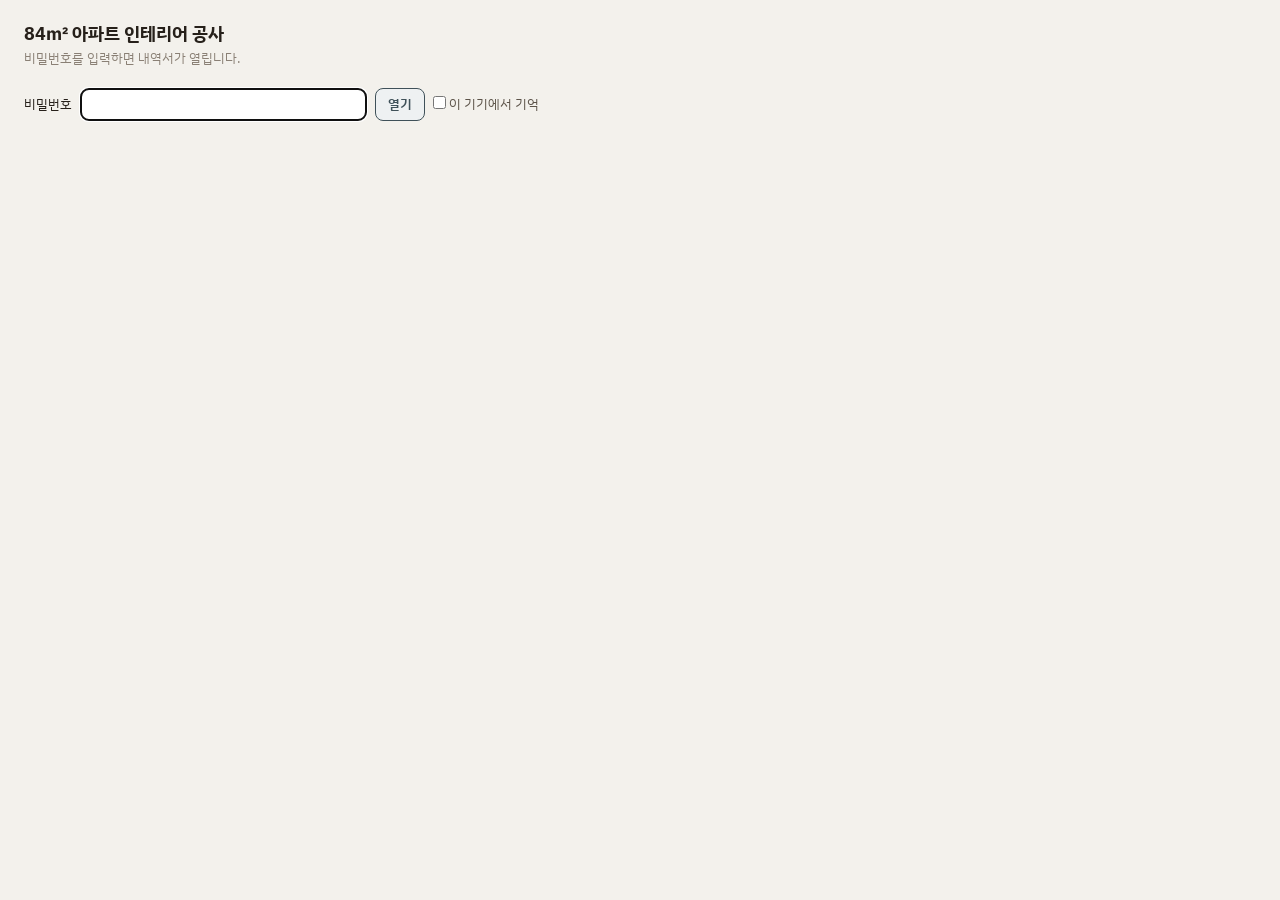
==== index.html @ 7da6a26b "84㎡ 아파트 인테리어 공사 내역서 (공개 사이트, 데이터 암호화) Done by: gemini-cli" ====
<!DOCTYPE html>
<html lang="ko">
<head>
  <meta charset="UTF-8" />
  <meta name="viewport" content="width=device-width, initial-scale=1.0, viewport-fit=cover" />
  <!-- 개인 기록용 페이지이므로 검색엔진 색인에서 제외한다 (robots.txt와 함께 적용) -->
  <meta name="robots" content="noindex, nofollow, noarchive" />
  <title>84㎡ 아파트 인테리어 공사 내역서</title>
  <link rel="preconnect" href="https://fonts.googleapis.com" />
  <link rel="preconnect" href="https://fonts.gstatic.com" crossorigin />
  <link rel="stylesheet" href="https://fonts.googleapis.com/css2?family=IBM+Plex+Sans+KR:wght@400;500;600;700&display=swap" />
  <link rel="stylesheet" href="./styles.css" />
</head>
<body>
  <div class="page">
    <!-- 1. 요약: 금액은 비워 두고 app.js가 견적 JSON에서 채운다 -->
    <header class="head">
      <h1>84㎡ 아파트 인테리어 공사</h1>
      <p id="headMeta">내역서를 불러오는 중…</p>
    </header>

    <!-- 공개 배포본은 데이터가 암호화되어 있어 비밀번호를 넣어야 열린다. 로컬 작업본에서는 보이지 않는다 -->
    <form class="unlock" id="unlockForm" autocomplete="off">
      <label for="unlockPassword">비밀번호</label>
      <input type="password" id="unlockPassword" autocomplete="current-password" required />
      <button type="submit" class="btn">열기</button>
      <label class="remember"><input type="checkbox" id="unlockRemember" /> 이 기기에서 기억</label>
      <p class="unlock-error" id="unlockError" role="alert"></p>
    </form>

    <section class="summary" id="summary" aria-label="공사 금액 요약" aria-busy="true">
      <div class="card">
        <div class="card-label">확정 금액 (부가세 포함)</div>
        <div class="big num" id="sumTotal">-</div>
        <div class="sub num" id="sumSupply"></div>
        <div class="sub">11/5 최종 추가·정정 견적 기준</div>
      </div>
      <div class="card">
        <div class="card-label">최초 계약 대비</div>
        <div class="delta num" id="sumDelta">-</div>
        <div class="sub num" id="sumDeltaSub"></div>
      </div>
      <div class="card">
        <div class="card-label">견적 변경 이력</div>
        <ul class="hist num" id="sumHistory"></ul>
      </div>
    </section>

    <nav class="tabs" role="tablist" aria-label="보기 전환">
      <button type="button" role="tab" id="tab-items" aria-controls="panel-items" data-tab="items">내역<span class="count" id="cntItems"></span></button>
      <button type="button" role="tab" id="tab-changes" aria-controls="panel-changes" data-tab="changes">변경<span class="count" id="cntChanges"></span></button>
      <button type="button" role="tab" id="tab-schedule" aria-controls="panel-schedule" data-tab="schedule">일정<span class="count long" id="cntSchedule"></span></button>
      <button type="button" role="tab" id="tab-specs" aria-controls="panel-specs" data-tab="specs">자재<span class="count long" id="cntSpecs"></span></button>
    </nav>

    <!-- 2. 내역: 도면 + 품목 -->
    <section class="panel" id="panel-items" role="tabpanel" aria-labelledby="tab-items" tabindex="0">
      <div class="explore">
        <aside class="plan" id="plan">
          <button type="button" class="plan-toggle" id="planToggle" aria-expanded="false">도면에서 구역 고르기 ▾</button>
          <div class="plan-body">
            <svg id="planSvg" viewBox="290 230 1080 1180" preserveAspectRatio="xMidYMid meet" role="img" aria-label="84제곱미터 세대 평면도. 구역을 누르면 그 공간의 품목만 보입니다">
              <image href="./floorplan_unit.png" x="0" y="0" width="2200" height="1634" preserveAspectRatio="none" />
              <g id="zones"></g>
              <g id="zoneLabels"></g>
            </svg>
            <p class="plan-hint" id="planHint">구역을 누르면 그 공간의 품목만 보입니다. 한 번 더 누르면 해제됩니다.</p>
          </div>
        </aside>
        <div class="explore-main">
          <div class="filters">
            <label class="search">
              <svg viewBox="0 0 20 20" width="16" height="16" aria-hidden="true"><circle cx="8.5" cy="8.5" r="6" fill="none" stroke="currentColor" stroke-width="2"/><path d="M13 13l5 5" stroke="currentColor" stroke-width="2" stroke-linecap="round"/></svg>
              <span class="sr-only">품목 검색</span>
              <input id="searchInput" type="search" autocomplete="off" placeholder="품목·자재·구역 검색 (예: 칸스톤, 샷시, 화장실)" />
            </label>
            <div class="chips" id="tradeChips" role="group" aria-label="공종 선택"></div>
          </div>
          <div class="result-meta"><span id="resultCount"></span><span class="num" id="resultSum"></span></div>
          <div id="itemList"></div>
        </div>
      </div>
    </section>

    <!-- 3. 변경: 협의 경과 · 변경 요약 · 상판 비교 · 변경 품목 · 원가계산서 -->
    <section class="panel" id="panel-changes" role="tabpanel" aria-labelledby="tab-changes" tabindex="0">
      <div id="localBox"></div>
      <h2 class="section-title">협의 경과</h2>
      <div class="timeline" id="timeline"></div>
      <h2 class="section-title">무엇이 바뀌었나 <small>최초 계약 대비 직접공사비</small></h2>
      <div class="highlights" id="highlights"></div>
      <h2 class="section-title">주방 상판 비교 <small>11/3 추가·정정 견적서의 두 안</small></h2>
      <div class="table-wrap"><table class="compare" id="countertopCompare"></table></div>
      <details class="fold" id="costStatement">
        <summary><b>원가계산서</b><small>직접공사비에서 공급가액까지 산출 근거</small></summary>
        <div class="table-wrap"><table class="compare" id="costTable"></table></div>
      </details>
      <h2 class="section-title">변경된 품목 <small id="changedCount"></small></h2>
      <div id="changedList"></div>
    </section>

    <!-- 4. 일정 -->
    <section class="panel" id="panel-schedule" role="tabpanel" aria-labelledby="tab-schedule" tabindex="0">
      <p class="panel-lead" id="scheduleLead"></p>
      <p class="sched-today" id="scheduleToday"></p>
      <div class="gantt" id="gantt"></div>
    </section>

    <!-- 5. 자재 -->
    <section class="panel" id="panel-specs" role="tabpanel" aria-labelledby="tab-specs" tabindex="0">
      <div id="applianceBox"></div>
      <h2 class="section-title">마감재 스펙</h2>
      <div class="specs" id="specs"></div>
      <h2 class="section-title">3D 시안</h2>
      <div class="gallery" id="gallery"></div>
    </section>

    <footer class="foot">
      직접공사비에 산재보험료(노무비의 4.34%), 기타경비(5%), 일반관리비(6%), 기업이윤(10%)과 단수조정을 더해 공급가액을 산출합니다.
    </footer>
  </div>

  <dialog id="imageDialog" class="image-dialog" aria-labelledby="imageDialogTitle">
    <form method="dialog"><button class="dialog-close" aria-label="닫기">닫기</button></form>
    <img id="imageDialogImg" src="" alt="" />
    <p id="imageDialogTitle"></p>
  </dialog>

  <script src="./app.js"></script>
</body>
</html>
---- styles.css ----
/* ==========================================================================
   팔레트는 이 집에 실제로 들어가는 마감재에서 뽑았다.
   포세린 66125(배경) · 예림 딥오크(글자) · 무광니켈(강조).
   증액·추가는 따뜻한 오크, 감액·취소는 차가운 세이지로 읽히게 해서
   빨강·초록 대시보드 느낌을 걷어낸다.
   ========================================================================== */
:root {
  --bg: #f3f1ec;
  --surface: #fff;
  --subtle: #f8f6f2;
  --line: #e4dfd5;
  --line-strong: #cfc7b8;
  --text: #26201a;
  --text-2: #5c5349;
  --text-3: #8a8075;
  --nickel: #3f5159;
  --nickel-bg: #eef1f2;
  --oak: #8a5a33;
  --oak-bg: #f6f0e9;
  --sage: #5b7260;
  --sage-bg: #eef2ee;
  --brass: #9a7435;
  --brass-bg: #f8f3e8;
  --radius: 10px;
  --gap: 16px;
  --font: "IBM Plex Sans KR", -apple-system, BlinkMacSystemFont, "Apple SD Gothic Neo", "Malgun Gothic", sans-serif;
}

* { box-sizing: border-box; margin: 0; padding: 0; }
html { -webkit-text-size-adjust: 100%; }
body { font: 14px/1.5 var(--font); background: var(--bg); color: var(--text); -webkit-font-smoothing: antialiased; }
button { font: inherit; color: inherit; background: none; border: 0; cursor: pointer; }
.num { font-variant-numeric: tabular-nums; letter-spacing: -0.01em; }
.sr-only { position: absolute; width: 1px; height: 1px; overflow: hidden; clip: rect(0 0 0 0); white-space: nowrap; }
small { font-size: 12px; font-weight: 400; color: var(--text-3); }

/* 노치·홈 표시줄이 있는 기기에서 가장자리가 가려지지 않게 */
.page {
  max-width: 1280px; margin: 0 auto;
  padding-left: env(safe-area-inset-left); padding-right: env(safe-area-inset-right); padding-bottom: env(safe-area-inset-bottom);
}

/* ===== 요약 ===== */
.head { padding: 20px 24px 8px; }
.head h1 { font-size: 18px; font-weight: 700; }
.head p { font-size: 12.5px; color: var(--text-3); margin-top: 2px; }

.summary { display: grid; grid-template-columns: 1.3fr 1.2fr 1fr; gap: var(--gap); padding: 12px 24px 20px; }
.card { background: var(--surface); border: 1px solid var(--line); border-radius: var(--radius); padding: 16px 18px; min-width: 0; }
.card-label { font-size: 12px; color: var(--text-3); font-weight: 500; }
.big { font-size: 30px; font-weight: 700; letter-spacing: -0.02em; margin-top: 2px; }
.sub { font-size: 12.5px; color: var(--text-2); margin-top: 4px; }
.delta { font-size: 24px; font-weight: 700; margin-top: 2px; }
.up { color: var(--oak); }
.down { color: var(--sage); }



/* ===== 탭 (스크롤해도 위에 고정) ===== */
.tabs {
  position: sticky; top: var(--am-host-pad, 0px); z-index: 5;
  display: flex; gap: 4px; padding: 0 24px; background: var(--bg); border-bottom: 1px solid var(--line);
}
.tabs button { white-space: nowrap; padding: 12px 14px 10px; font-weight: 600; color: var(--text-3); border-bottom: 2px solid transparent; }
.tabs button[aria-selected="true"] { color: var(--text); border-color: var(--text); }
.tabs .count { font-size: 11.5px; font-weight: 500; color: var(--text-3); margin-left: 4px; }
.panel { display: none; padding: 20px 24px 40px; }
.panel.active { display: block; }
.panel-lead { font-size: 13px; color: var(--text-2); margin-bottom: 12px; }

/* ===== 내역: 도면 + 목록 ===== */
.explore { display: grid; grid-template-columns: 420px 1fr; gap: 20px; align-items: start; }
.explore > * { min-width: 0; } /* 가로 스크롤 칩이 그리드 폭을 밀어내지 않게 */
.plan { position: sticky; top: calc(var(--am-host-pad, 0px) + 60px); }
.plan svg { width: 100%; display: block; background: #fff; border-radius: var(--radius); border: 1px solid var(--line); }
.zone { fill-opacity: .14; stroke-width: 4; stroke-opacity: .5; cursor: pointer; transition: fill-opacity .15s; }
.zone:hover { fill-opacity: .26; }
.zone.active { fill-opacity: .38; stroke-width: 7; stroke-opacity: 1; }
.zone-label { font: 700 30px var(--font); fill: var(--text); text-anchor: middle; pointer-events: none; paint-order: stroke; stroke: #fff; stroke-width: 8px; }
.plan-hint { font-size: 12px; color: var(--text-3); margin-top: 8px; }
.plan-toggle { display: none; }

.filters { display: flex; flex-direction: column; gap: 10px; margin-bottom: 14px; }
.search { display: flex; align-items: center; gap: 8px; background: var(--surface); border: 1px solid var(--line); border-radius: 999px; padding: 8px 14px; color: var(--text-3); }
.search input { flex: 1; min-width: 0; border: 0; outline: 0; font: inherit; color: var(--text); background: none; }
.chips { display: flex; gap: 6px; overflow-x: auto; scrollbar-width: none; padding-bottom: 2px; }
.chips::-webkit-scrollbar { display: none; }
.chip { flex: none; border: 1px solid var(--line); border-radius: 999px; padding: 4px 12px; font-size: 12.5px; background: var(--surface); white-space: nowrap; }
.chip[aria-pressed="true"] { background: var(--text); color: #fff; border-color: var(--text); }
.chip.room { background: var(--nickel-bg); border-color: var(--nickel); color: var(--nickel); font-weight: 600; }
.result-meta { font-size: 12.5px; color: var(--text-2); display: flex; justify-content: space-between; gap: 12px; margin-bottom: 8px; }
.empty { background: var(--surface); border: 1px solid var(--line); border-radius: var(--radius); padding: 24px; text-align: center; color: var(--text-2); }

.trade { background: var(--surface); border: 1px solid var(--line); border-radius: var(--radius); margin-bottom: 12px; overflow: hidden; }
.trade-head { display: flex; justify-content: space-between; align-items: baseline; gap: 12px; padding: 12px 16px; border-bottom: 1px solid var(--line); background: var(--subtle); }
.trade-head b { font-size: 14px; }
.trade-head span { font-size: 12px; color: var(--text-3); margin-left: 6px; }
.row { display: block; width: 100%; text-align: left; padding: 10px 16px; border-bottom: 1px solid var(--line); }
.row:last-child { border-bottom: 0; }
.row.flash { animation: flash 2.4s ease-out; }
@keyframes flash { from { background: var(--brass-bg); } to { background: transparent; } }
.row-1 { display: flex; justify-content: space-between; gap: 12px; }
.row-1 .t { font-weight: 600; }
.row-1 .a { font-weight: 600; white-space: nowrap; }
.row-2 { display: flex; flex-wrap: wrap; gap: 4px 8px; font-size: 12px; color: var(--text-3); margin-top: 2px; }
.badge { font-size: 11px; font-weight: 600; border-radius: 4px; padding: 0 6px; }
.b-add { background: var(--oak-bg); color: var(--oak); }
.b-mod { background: var(--brass-bg); color: var(--brass); }
.b-cut { background: var(--sage-bg); color: var(--sage); }
.was { text-decoration: line-through; color: var(--text-3); font-weight: 400; font-size: 12px; margin-right: 6px; }
.detail { display: none; margin-top: 8px; padding: 10px 12px; background: var(--subtle); border-radius: 8px; font-size: 12.5px; color: var(--text-2); }
.row[aria-expanded="true"] .detail { display: grid; grid-template-columns: repeat(4, auto) 1fr; gap: 4px 18px; }
.detail .note { grid-column: 1 / -1; }

/* 접히는 상자 (세대 공통 공정, 원가계산서) */
.fold { margin: 20px 0; border: 1px dashed var(--line-strong); border-radius: var(--radius); padding: 0 12px; background: var(--subtle); }
.fold summary { cursor: pointer; padding: 12px 4px; display: grid; grid-template-columns: 1fr auto; gap: 2px 12px; list-style: none; }
.fold summary::-webkit-details-marker { display: none; }
.fold summary b::before { content: '▸ '; color: var(--text-3); }
.fold[open] summary b::before { content: '▾ '; }
.fold summary small { grid-column: 1 / -1; }
.fold[open] { padding-bottom: 12px; }

/* ===== 변경 ===== */
.section-title { font-size: 15px; font-weight: 700; margin: 4px 0 10px; }
.section-title small { margin-left: 6px; }
.timeline { display: grid; grid-template-columns: repeat(5, 1fr); gap: 10px; margin-bottom: 24px; }
.step { background: var(--surface); border: 1px solid var(--line); border-radius: var(--radius); padding: 12px 14px; }
.step.final { border-color: var(--nickel); box-shadow: inset 0 0 0 1px var(--nickel); }
.step .d { font-size: 11.5px; color: var(--text-3); }
.step .n { font-weight: 600; margin-top: 2px; }
.step .m { font-size: 17px; font-weight: 700; margin-top: 4px; }
.step .s { font-size: 12px; color: var(--text-2); margin-top: 2px; }
.highlights { display: grid; grid-template-columns: repeat(2, 1fr); gap: 10px; margin-bottom: 24px; }
.hl { background: var(--surface); border: 1px solid var(--line); border-radius: var(--radius); padding: 14px 16px; }
.hl .v { font-size: 18px; font-weight: 700; margin: 2px 0 4px; }
.hl p { font-size: 12.5px; color: var(--text-2); }
.table-wrap { overflow-x: auto; margin-bottom: 24px; }
.fold .table-wrap { margin-bottom: 0; }
.compare { width: 100%; border-collapse: collapse; background: var(--surface); border: 1px solid var(--line); font-size: 13px; }
.compare th, .compare td { padding: 9px 14px; border-bottom: 1px solid var(--line); text-align: right; white-space: nowrap; }
.compare th:first-child, .compare td:first-child { text-align: left; white-space: normal; }
.compare thead th { background: var(--subtle); font-size: 12px; color: var(--text-2); }
.compare tr.total td { font-weight: 700; }
.compare td.note { text-align: left; white-space: normal; color: var(--text-2); font-size: 12.5px; }

.jump { font-size: 12px; border: 1px solid var(--line); border-radius: 999px; padding: 2px 10px; margin: 6px 6px 0 0; background: var(--subtle); }
/* 잠금 화면: 비밀번호를 풀기 전에는 금액·내역이 들어갈 자리를 모두 숨긴다 */
.unlock { display: none; flex-wrap: wrap; align-items: center; gap: 8px; padding: 12px 24px 24px; font-size: 13px; }
.unlock input[type="password"] { border: 1px solid var(--line); border-radius: 8px; padding: 6px 10px; font: inherit; min-width: 200px; background: var(--surface); }
.unlock .remember { color: var(--text-2); }
.unlock-error { flex-basis: 100%; color: var(--oak); min-height: 1em; }
.locked .unlock { display: flex; }
.locked .summary, .locked .tabs, .locked .panel, .locked .panel.active, .locked .foot { display: none; }
.btn { border: 1px solid var(--nickel); color: var(--nickel); background: var(--nickel-bg); border-radius: 8px; padding: 6px 12px; font-weight: 600; }

/* ===== 일정 ===== */
.gantt { background: var(--surface); border: 1px solid var(--line); border-radius: var(--radius); }
.g-row { display: grid; grid-template-columns: 190px 1fr; gap: 14px; padding: 12px 16px; border-bottom: 1px solid var(--line); align-items: center; }
.g-row:last-child { border-bottom: 0; }
.g-name { font-weight: 600; font-size: 13px; text-align: left; }
.g-date { font-size: 12px; color: var(--text-3); }
.g-track { position: relative; height: 10px; background: var(--subtle); border-radius: 999px; }
.g-bar { position: absolute; top: 0; bottom: 0; background: var(--nickel); border-radius: 999px; }
.g-work { font-size: 12px; color: var(--text-2); margin-top: 6px; }
/* 오늘 기준: 끝난 공정은 흐리게, 진행 중 공정은 표시, 막대 위에 오늘 세로선 */
.g-row.done { opacity: 0.55; }
.g-now { display: inline-block; margin-left: 6px; font-size: 11px; font-weight: 600; color: var(--oak); }
.g-today { position: absolute; top: -4px; bottom: -4px; width: 2px; background: var(--oak); }
.sched-today { font-size: 13px; font-weight: 600; margin: 0 0 10px; }
.hist { list-style: none; margin-top: 6px; font-size: 13px; color: var(--text-2); }
.hist li { padding: 2px 0; }
.hist li.now { font-weight: 700; color: var(--text); }

/* ===== 자재 ===== */
.specs { display: grid; grid-template-columns: repeat(auto-fill, minmax(300px, 1fr)); gap: 12px; margin-bottom: 24px; }
.spec { background: var(--surface); border: 1px solid var(--line); border-radius: var(--radius); padding: 14px 16px; }
.spec h3 { font-size: 13.5px; margin-bottom: 8px; }
.spec li { list-style: none; font-size: 12.5px; padding: 6px 0; border-top: 1px solid var(--line); }
.spec li b { display: block; font-weight: 600; }
.spec li span { color: var(--text-2); }
.spec li small { display: block; margin-top: 2px; font-size: 11.5px; }
.gallery { display: grid; grid-template-columns: repeat(auto-fill, minmax(220px, 1fr)); gap: 10px; }
.gallery button { background: var(--surface); border: 1px solid var(--line); border-radius: var(--radius); overflow: hidden; text-align: left; }
.gallery img { width: 100%; aspect-ratio: 4 / 3; object-fit: cover; display: block; }
.gallery span { display: block; font-size: 12px; padding: 8px 10px; color: var(--text-2); }
.image-dialog { margin: auto; max-width: min(1100px, 94vw); border: 0; border-radius: var(--radius); padding: 12px; background: var(--surface); }
.image-dialog::backdrop { background: rgba(20, 16, 12, .7); }
.image-dialog img { display: block; max-width: 100%; max-height: 78vh; margin: 0 auto; }
.image-dialog p { font-size: 13px; color: var(--text-2); margin-top: 8px; }
.dialog-close { float: right; font-size: 12.5px; border: 1px solid var(--line); border-radius: 8px; padding: 4px 10px; margin-bottom: 8px; }

.foot { padding: 0 24px 32px; font-size: 12px; color: var(--text-3); }

/* ===== 화면 폭별 ===== */
/* 태블릿 세로(761~1024px): 도면 폭을 줄여 목록 공간을 남긴다 */
@media (max-width: 1024px) {
  .explore { grid-template-columns: 300px 1fr; }
  .summary { grid-template-columns: 1fr 1fr; }
  .summary .card:first-child { grid-column: 1 / -1; }
}

/* 휴대폰(760px 이하): 카드 세로 배치, 도면은 버튼으로 접는다 */
@media (max-width: 760px) {
  .summary, .explore, .timeline, .highlights { grid-template-columns: 1fr; }
  .summary { gap: 8px; padding: 4px 14px 12px; }
  .head { padding: 14px 14px 6px; }
  .panel { padding: 16px 14px 32px; }
  .foot { padding: 0 14px 24px; }
  .card { padding: 12px 14px; }
  .big { font-size: clamp(22px, 7vw, 28px); }
  .delta { font-size: 18px; display: inline; margin-right: 6px; }
  .delta + .sub { display: inline; }
  .plan { position: static; }
  .plan-toggle { display: block; width: 100%; text-align: left; padding: 10px 14px; background: var(--surface); border: 1px solid var(--line); border-radius: var(--radius); font-weight: 600; margin-bottom: 10px; }
  .plan-body { display: none; }
  .plan.open .plan-body { display: block; }
  .tabs { padding: 0 8px; overflow-x: auto; }
  .tabs .count.long { display: none; } /* 탭 이름이 두 줄로 꺾이지 않게 건수만 남긴다 */
  .row[aria-expanded="true"] .detail { grid-template-columns: 1fr 1fr; }
  .g-row { grid-template-columns: 1fr; gap: 6px; }
}

/* 아주 좁은 기기(갤럭시 폴드 접힘 280px, 소형 안드로이드 320~360px) */
@media (max-width: 360px) {
  .row-1 { flex-direction: column; gap: 0; }
  .row-1 .a { align-self: flex-end; }
  .tabs button { padding: 12px 10px 10px; }
  .tabs .count { display: none; }
}
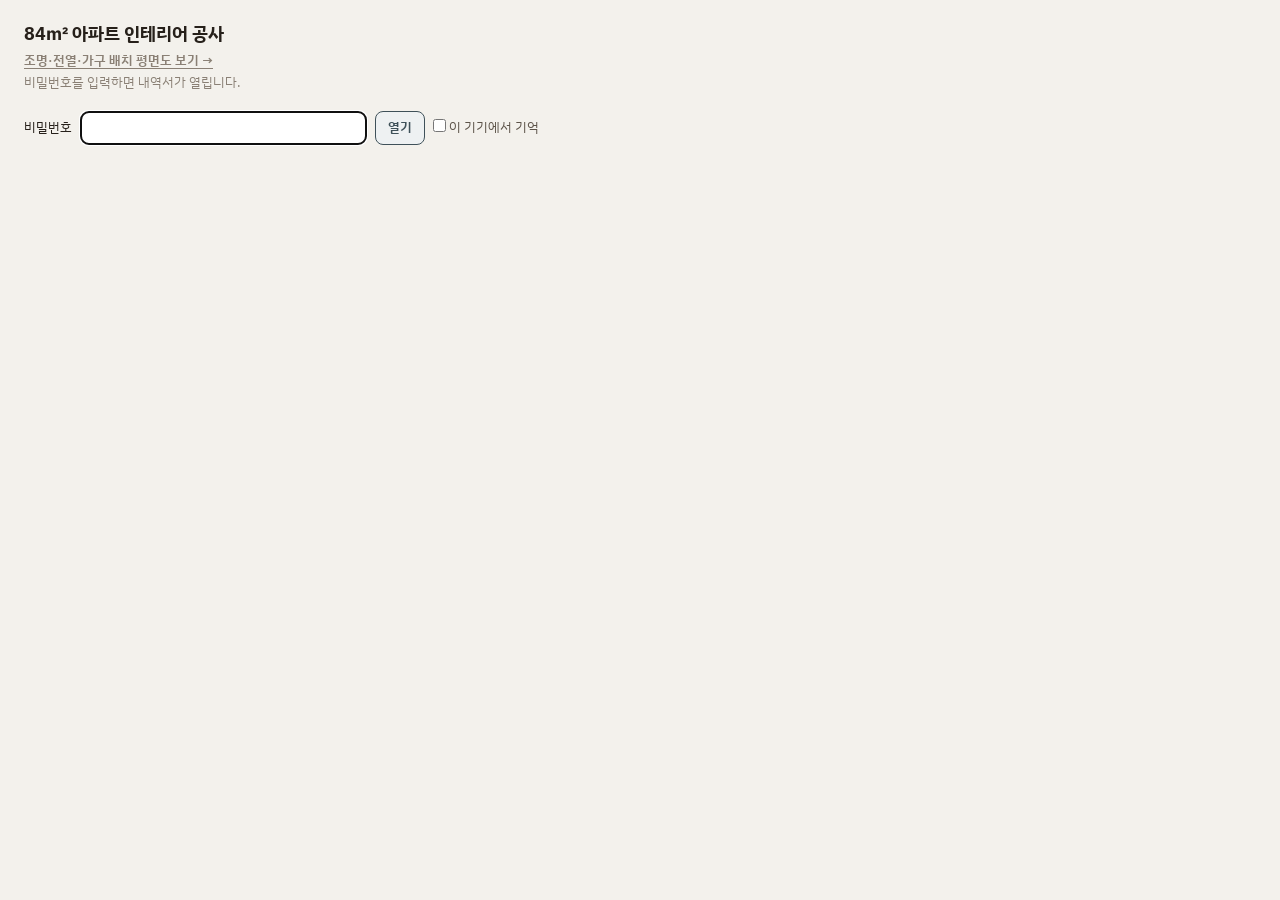
==== commit c07d1761: "Add lighting/electrical/furniture floor plan page (plan.html) and header links Public floor plan wit" ====
--- a/index.html
+++ b/index.html
@@ -16,6 +16,7 @@
     <!-- 1. 요약: 금액은 비워 두고 app.js가 견적 JSON에서 채운다 -->
     <header class="head">
       <h1>84㎡ 아파트 인테리어 공사</h1>
+      <p class="head-link"><a href="./plan.html">조명·전열·가구 배치 평면도 보기 →</a></p>
       <p id="headMeta">내역서를 불러오는 중…</p>
     </header>
 
--- a/styles.css
+++ b/styles.css
@@ -44,6 +44,8 @@
 .head { padding: 20px 24px 8px; }
 .head h1 { font-size: 18px; font-weight: 700; }
 .head p { font-size: 12.5px; color: var(--text-3); margin-top: 2px; }
+.head p.head-link { font-size: 13px; margin-top: 4px; }
+.head p.head-link a { color: inherit; font-weight: 600; text-decoration: underline; text-underline-offset: 3px; }
 
 .summary { display: grid; grid-template-columns: 1.3fr 1.2fr 1fr; gap: var(--gap); padding: 12px 24px 20px; }
 .card { background: var(--surface); border: 1px solid var(--line); border-radius: var(--radius); padding: 16px 18px; min-width: 0; }
@@ -135,6 +137,9 @@
 .hl { background: var(--surface); border: 1px solid var(--line); border-radius: var(--radius); padding: 14px 16px; }
 .hl .v { font-size: 18px; font-weight: 700; margin: 2px 0 4px; }
 .hl p { font-size: 12.5px; color: var(--text-2); }
+[data-mode="work"] .summary .delta { font-size: 19px; display: block; margin-top: 4px; }
+[data-mode="work"] .summary .sub { display: block; }
+[data-mode="work"] .hl .card-label { font-size: 13.5px; font-weight: 700; color: var(--text); margin-bottom: 6px; }
 .table-wrap { overflow-x: auto; margin-bottom: 24px; }
 .fold .table-wrap { margin-bottom: 0; }
 .compare { width: 100%; border-collapse: collapse; background: var(--surface); border: 1px solid var(--line); font-size: 13px; }
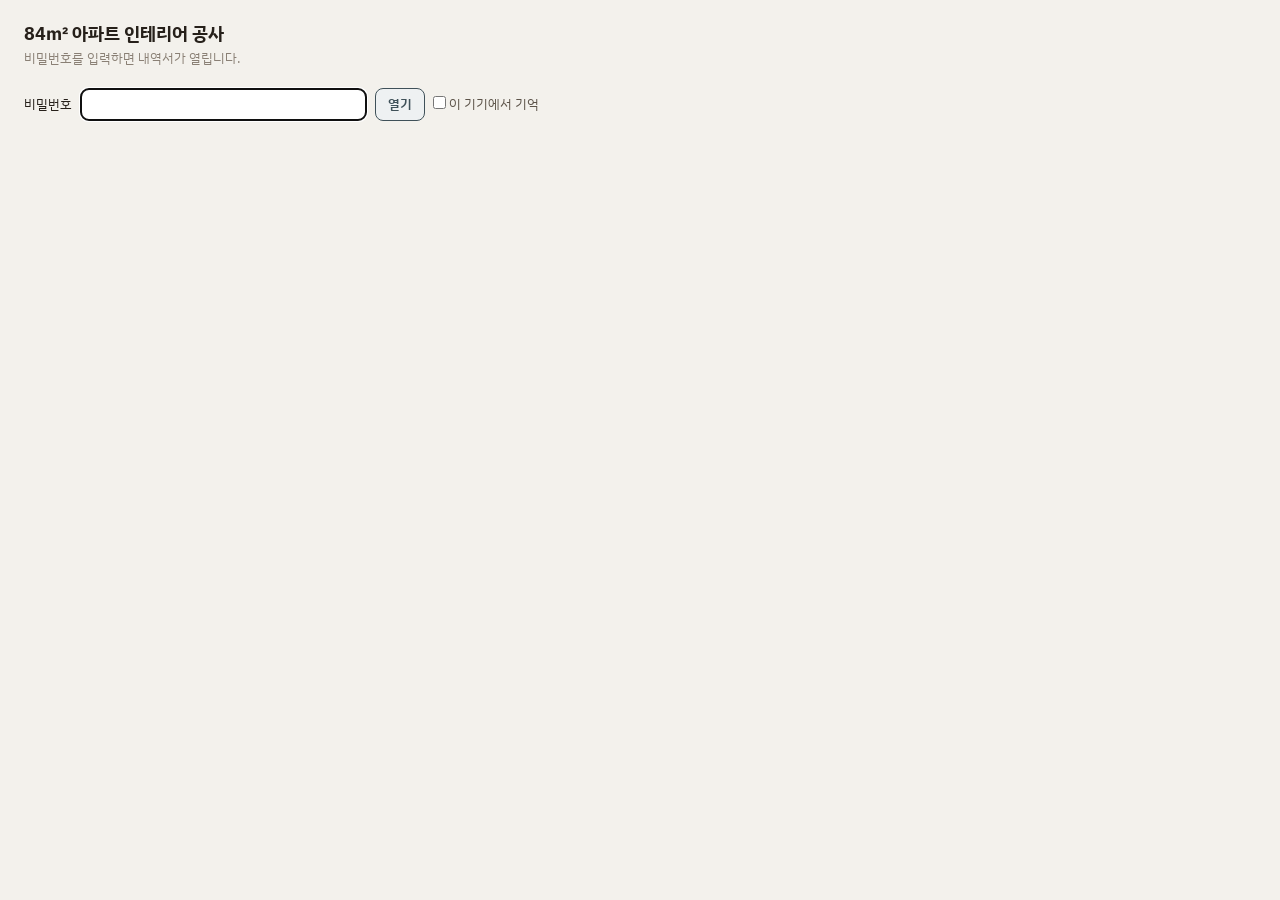
==== commit 11933b6a: "Move floor plan entry into the tab bar; back link returns to originating page TEST=npm test on dev (" ====
--- a/index.html
+++ b/index.html
@@ -16,7 +16,6 @@
     <!-- 1. 요약: 금액은 비워 두고 app.js가 견적 JSON에서 채운다 -->
     <header class="head">
       <h1>84㎡ 아파트 인테리어 공사</h1>
-      <p class="head-link"><a href="./plan.html">조명·전열·가구 배치 평면도 보기 →</a></p>
       <p id="headMeta">내역서를 불러오는 중…</p>
     </header>
 
@@ -52,6 +51,7 @@
       <button type="button" role="tab" id="tab-changes" aria-controls="panel-changes" data-tab="changes">변경<span class="count" id="cntChanges"></span></button>
       <button type="button" role="tab" id="tab-schedule" aria-controls="panel-schedule" data-tab="schedule">일정<span class="count long" id="cntSchedule"></span></button>
       <button type="button" role="tab" id="tab-specs" aria-controls="panel-specs" data-tab="specs">자재<span class="count long" id="cntSpecs"></span></button>
+      <a class="tab-link" href="./plan.html?from=index" title="조명·전열·가구 배치 평면도 (새 화면)">평면도<span aria-hidden="true"> ↗</span></a>
     </nav>
 
     <!-- 2. 내역: 도면 + 품목 -->
--- a/styles.css
+++ b/styles.css
@@ -44,8 +44,6 @@
 .head { padding: 20px 24px 8px; }
 .head h1 { font-size: 18px; font-weight: 700; }
 .head p { font-size: 12.5px; color: var(--text-3); margin-top: 2px; }
-.head p.head-link { font-size: 13px; margin-top: 4px; }
-.head p.head-link a { color: inherit; font-weight: 600; text-decoration: underline; text-underline-offset: 3px; }
 
 .summary { display: grid; grid-template-columns: 1.3fr 1.2fr 1fr; gap: var(--gap); padding: 12px 24px 20px; }
 .card { background: var(--surface); border: 1px solid var(--line); border-radius: var(--radius); padding: 16px 18px; min-width: 0; }
@@ -65,6 +63,9 @@
 }
 .tabs button { white-space: nowrap; padding: 12px 14px 10px; font-weight: 600; color: var(--text-3); border-bottom: 2px solid transparent; }
 .tabs button[aria-selected="true"] { color: var(--text); border-color: var(--text); }
+/* 평면도: 탭과 같은 줄에 두되 다른 화면으로 이동하는 링크 (↗) */
+.tabs .tab-link { white-space: nowrap; padding: 12px 14px 10px; font-weight: 600; color: var(--oak); border-bottom: 2px solid transparent; text-decoration: none; }
+.tabs .tab-link:hover, .tabs .tab-link:focus-visible { color: var(--text); border-color: var(--oak); }
 .tabs .count { font-size: 11.5px; font-weight: 500; color: var(--text-3); margin-left: 4px; }
 .panel { display: none; padding: 20px 24px 40px; }
 .panel.active { display: block; }
@@ -230,6 +231,6 @@
 @media (max-width: 360px) {
   .row-1 { flex-direction: column; gap: 0; }
   .row-1 .a { align-self: flex-end; }
-  .tabs button { padding: 12px 10px 10px; }
+  .tabs button, .tabs .tab-link { padding: 12px 10px 10px; }
   .tabs .count { display: none; }
 }
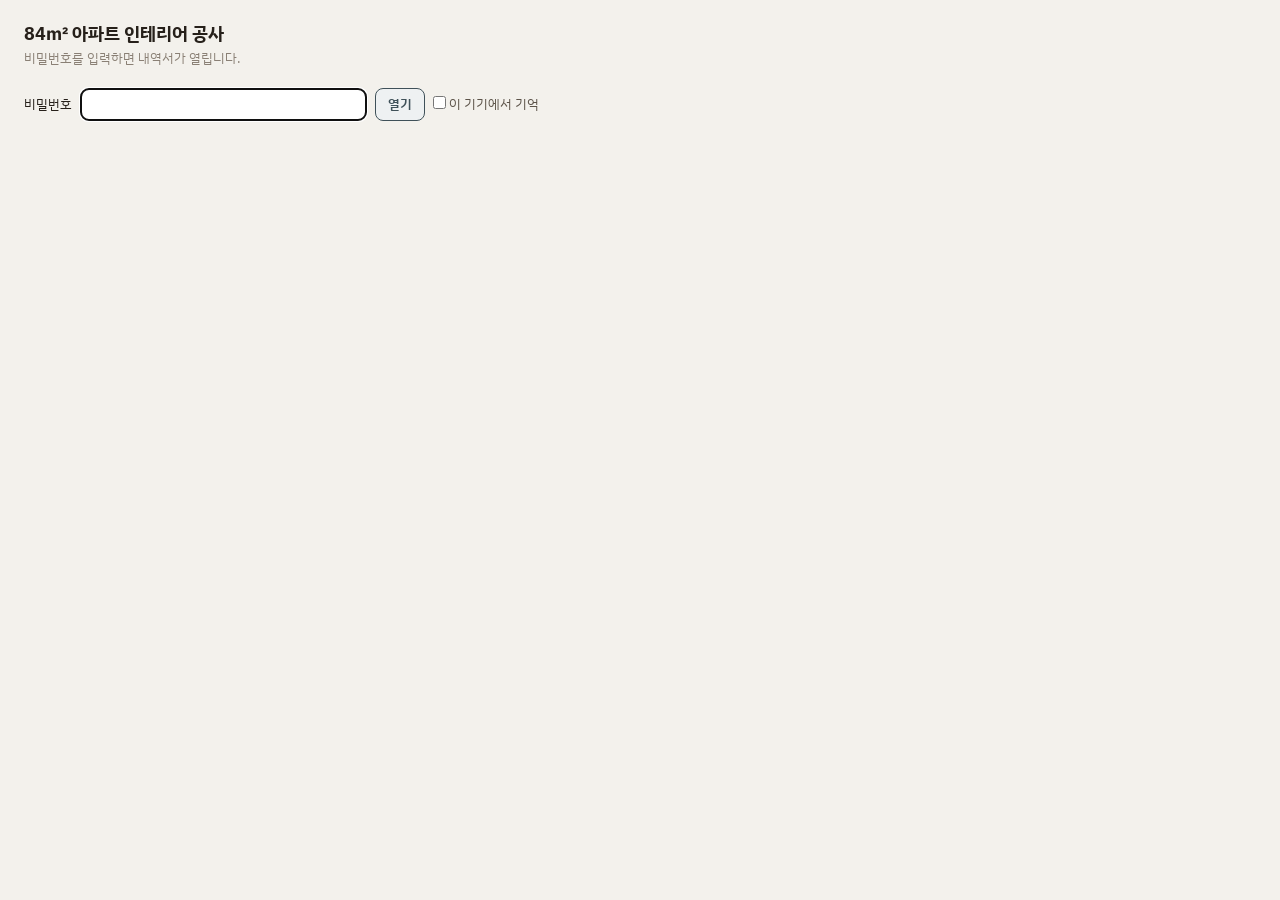
==== commit dcdd3ede: "Add 3D view to the floor plan with clear entry points TEST=npm test on dev (131/131); headless deskt" ====
--- a/index.html
+++ b/index.html
@@ -51,7 +51,7 @@
       <button type="button" role="tab" id="tab-changes" aria-controls="panel-changes" data-tab="changes">변경<span class="count" id="cntChanges"></span></button>
       <button type="button" role="tab" id="tab-schedule" aria-controls="panel-schedule" data-tab="schedule">일정<span class="count long" id="cntSchedule"></span></button>
       <button type="button" role="tab" id="tab-specs" aria-controls="panel-specs" data-tab="specs">자재<span class="count long" id="cntSpecs"></span></button>
-      <a class="tab-link" href="./plan.html?from=index" title="조명·전열·가구 배치 평면도 (새 화면)">평면도<span aria-hidden="true"> ↗</span></a>
+      <a class="tab-link" href="./plan.html?from=index" title="조명·전열·가구 배치 평면도와 3D 모형 (새 화면)">평면도·3D<span aria-hidden="true"> ↗</span></a>
     </nav>
 
     <!-- 2. 내역: 도면 + 품목 -->
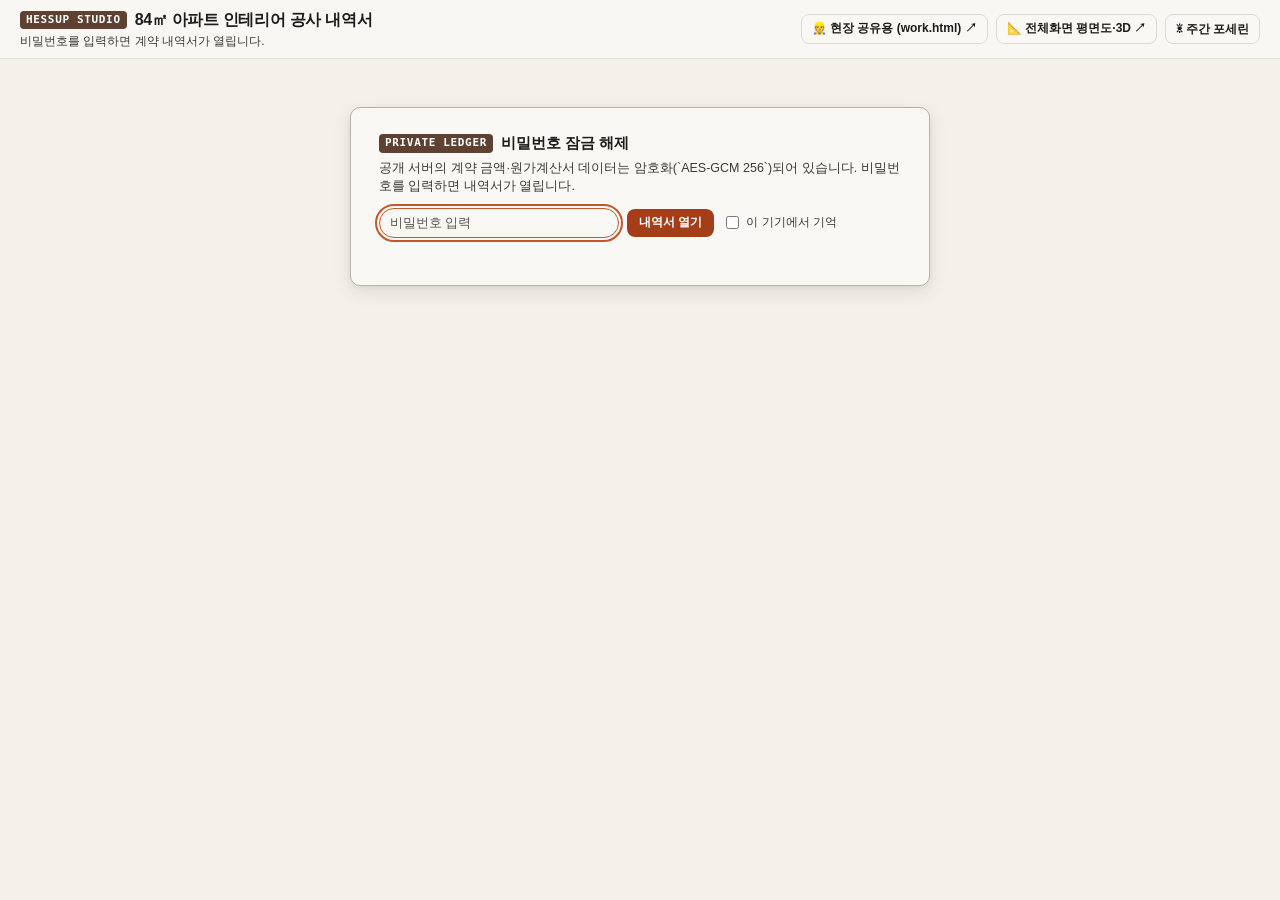
==== commit b982b248: "feat: deploy HESSUP STUDIO redesign (encrypted index.html, zero-price work.html, 11/17 5 shop drawin" ====
--- a/index.html
+++ b/index.html
@@ -1,132 +1,446 @@
-<!DOCTYPE html>
-<html lang="ko">
+<!doctype html>
+<html lang="ko" data-mode="owner" data-theme="light">
 <head>
-  <meta charset="UTF-8" />
-  <meta name="viewport" content="width=device-width, initial-scale=1.0, viewport-fit=cover" />
-  <!-- 개인 기록용 페이지이므로 검색엔진 색인에서 제외한다 (robots.txt와 함께 적용) -->
-  <meta name="robots" content="noindex, nofollow, noarchive" />
-  <title>84㎡ 아파트 인테리어 공사 내역서</title>
-  <link rel="preconnect" href="https://fonts.googleapis.com" />
-  <link rel="preconnect" href="https://fonts.gstatic.com" crossorigin />
-  <link rel="stylesheet" href="https://fonts.googleapis.com/css2?family=IBM+Plex+Sans+KR:wght@400;500;600;700&display=swap" />
-  <link rel="stylesheet" href="./styles.css" />
+  <meta charset="utf-8">
+  <meta name="viewport" content="width=device-width, initial-scale=1">
+  <meta name="robots" content="noindex, nofollow, noarchive">
+  <meta name="color-scheme" content="light dark">
+  <title>HESSUP STUDIO · 84㎡ 아틀리에 도면 · 공정 · 계약 원장</title>
+  <link rel="stylesheet" href="./css/tokens.css?v=8">
+  <link rel="stylesheet" href="./css/layout.css?v=8">
+  <link rel="stylesheet" href="./css/components.css?v=8">
 </head>
-<body>
-  <div class="page">
-    <!-- 1. 요약: 금액은 비워 두고 app.js가 견적 JSON에서 채운다 -->
-    <header class="head">
-      <h1>84㎡ 아파트 인테리어 공사</h1>
-      <p id="headMeta">내역서를 불러오는 중…</p>
-    </header>
-
-    <!-- 공개 배포본은 데이터가 암호화되어 있어 비밀번호를 넣어야 열린다. 로컬 작업본에서는 보이지 않는다 -->
-    <form class="unlock" id="unlockForm" autocomplete="off">
-      <label for="unlockPassword">비밀번호</label>
-      <input type="password" id="unlockPassword" autocomplete="current-password" required />
-      <button type="submit" class="btn">열기</button>
-      <label class="remember"><input type="checkbox" id="unlockRemember" /> 이 기기에서 기억</label>
-      <p class="unlock-error" id="unlockError" role="alert"></p>
-    </form>
-
-    <section class="summary" id="summary" aria-label="공사 금액 요약" aria-busy="true">
-      <div class="card">
-        <div class="card-label">확정 금액 (부가세 포함)</div>
-        <div class="big num" id="sumTotal">-</div>
-        <div class="sub num" id="sumSupply"></div>
-        <div class="sub">11/5 최종 추가·정정 견적 기준</div>
-      </div>
-      <div class="card">
-        <div class="card-label">최초 계약 대비</div>
-        <div class="delta num" id="sumDelta">-</div>
-        <div class="sub num" id="sumDeltaSub"></div>
-      </div>
-      <div class="card">
-        <div class="card-label">견적 변경 이력</div>
-        <ul class="hist num" id="sumHistory"></ul>
-      </div>
-    </section>
-
-    <nav class="tabs" role="tablist" aria-label="보기 전환">
-      <button type="button" role="tab" id="tab-items" aria-controls="panel-items" data-tab="items">내역<span class="count" id="cntItems"></span></button>
-      <button type="button" role="tab" id="tab-changes" aria-controls="panel-changes" data-tab="changes">변경<span class="count" id="cntChanges"></span></button>
-      <button type="button" role="tab" id="tab-schedule" aria-controls="panel-schedule" data-tab="schedule">일정<span class="count long" id="cntSchedule"></span></button>
-      <button type="button" role="tab" id="tab-specs" aria-controls="panel-specs" data-tab="specs">자재<span class="count long" id="cntSpecs"></span></button>
-      <a class="tab-link" href="./plan.html?from=index" title="조명·전열·가구 배치 평면도와 3D 모형 (새 화면)">평면도·3D<span aria-hidden="true"> ↗</span></a>
+<body data-mode="owner">
+  <!-- Skip Link -->
+  <a class="skip-link" href="#main-workspace">본문 워크스페이스로 건너뛰기</a>
+
+  <!-- Polite ARIA Live Announcer -->
+  <div id="studio-live-announcer" class="sr-only" aria-live="polite" aria-atomic="true"></div>
+
+  <!-- Studio Header -->
+  <header class="studio-header" role="banner">
+    <div class="studio-header-inner">
+      <div class="brand-cluster">
+        <div class="brand-title-row">
+          <span class="brand-mark">HESSUP STUDIO</span>
+          <h1 class="brand-title">84㎡ 아파트 인테리어 공사 내역서</h1>
+        </div>
+        <p class="brand-subtitle" id="header-subtitle">계약 내역서를 불러오는 중…</p>
+      </div>
+
+      <div class="header-controls">
+        <!-- Link to Contractor Shared View (work.html) & Fullscreen Plan -->
+        <a class="theme-toggle-btn" href="./work.html" title="업체 공유용 무금액 안내 페이지(work.html) 열기" style="text-decoration:none;">
+          <span>👷 현장 공유용 (work.html) ↗</span>
+        </a>
+        <a class="theme-toggle-btn" href="./plan.html?from=index" title="전체화면 조명·전열·가구 배치 평면도와 3D 모형 페이지 열기" style="text-decoration:none;">
+          <span>📐 전체화면 평면도·3D ↗</span>
+        </a>
+
+        <!-- Theme Toggle -->
+        <button type="button" class="theme-toggle-btn" id="theme-toggle-btn" aria-pressed="false" aria-label="조명 테마 전환">
+          <span id="theme-toggle-label">☀ 주간 포세린</span>
+        </button>
+
+        <!-- Global Search -->
+        <div class="search-box" role="search">
+          <label for="q" class="sr-only">품목, 자재, 공종, 공간 통합 검색</label>
+          <input type="search" id="q" class="search-input" placeholder="품목·자재·공간 검색 (예: 칸스톤, 샷시, 51Ø, 워시콤보) [ / ]" autocomplete="off">
+          <kbd class="search-shortcut-kbd" id="q-kbd">/</kbd>
+          <button type="button" class="search-clear-btn" id="q-clear" hidden aria-label="검색어 지우기">지우기 ×</button>
+        </div>
+      </div>
+    </div>
+  </header>
+
+  <!-- Password Unlock Gate (Shown when data.enc.json is present on public deployment) -->
+  <form class="studio-unlock-card" id="unlockForm" autocomplete="off">
+    <div class="studio-unlock-inner">
+      <div class="brand-title-row" style="margin-bottom:4px;">
+        <span class="brand-mark">PRIVATE LEDGER</span>
+        <strong style="font-size:15px;">비밀번호 잠금 해제</strong>
+      </div>
+      <p style="margin:0 0 12px; font-size:12.5px; color:var(--text-secondary);">
+        공개 서버의 계약 금액·원가계산서 데이터는 암호화(`AES-GCM 256`)되어 있습니다. 비밀번호를 입력하면 내역서가 열립니다.
+      </p>
+      <div style="display:flex; flex-wrap:wrap; align-items:center; gap:8px;">
+        <label for="unlockPassword" class="sr-only">비밀번호</label>
+        <input type="password" id="unlockPassword" class="search-input" style="max-width:240px; padding-right:12px;" placeholder="비밀번호 입력" autocomplete="current-password" required>
+        <button type="submit" class="copy-action-btn">내역서 열기</button>
+        <label style="font-size:12px; color:var(--text-secondary); display:inline-flex; align-items:center; gap:4px; cursor:pointer;">
+          <input type="checkbox" id="unlockRemember"> 이 기기에서 기억
+        </label>
+      </div>
+      <p class="unlock-error" id="unlockError" role="alert" style="margin:8px 0 0; font-size:12.5px; color:#b42318; font-weight:700; min-height:1.2em;"></p>
+    </div>
+  </form>
+
+  <div class="studio-shell" id="studio-main-shell">
+    <!-- KPI Dossier Strip -->
+    <section class="kpi-strip" id="kpi-strip" aria-label="핵심 지표 요약"></section>
+
+    <!-- Sticky Room Filter Bar -->
+    <nav class="room-filter-bar" id="roomFilter" aria-label="공간별 필터">
+      <span class="room-filter-label" id="room-filter-heading">공간 필터</span>
+      <div class="room-chip-list" id="room-chip-list" role="group" aria-labelledby="room-filter-heading"></div>
+      <button type="button" class="room-reset-btn" id="room-reset-btn" hidden>전체 공간 보기 ↺</button>
     </nav>
 
-    <!-- 2. 내역: 도면 + 품목 -->
-    <section class="panel" id="panel-items" role="tabpanel" aria-labelledby="tab-items" tabindex="0">
-      <div class="explore">
-        <aside class="plan" id="plan">
-          <button type="button" class="plan-toggle" id="planToggle" aria-expanded="false">도면에서 구역 고르기 ▾</button>
-          <div class="plan-body">
-            <svg id="planSvg" viewBox="290 230 1080 1180" preserveAspectRatio="xMidYMid meet" role="img" aria-label="84제곱미터 세대 평면도. 구역을 누르면 그 공간의 품목만 보입니다">
-              <image href="./floorplan_unit.png" x="0" y="0" width="2200" height="1634" preserveAspectRatio="none" />
-              <g id="zones"></g>
-              <g id="zoneLabels"></g>
-            </svg>
-            <p class="plan-hint" id="planHint">구역을 누르면 그 공간의 품목만 보입니다. 한 번 더 누르면 해제됩니다.</p>
-          </div>
-        </aside>
-        <div class="explore-main">
-          <div class="filters">
-            <label class="search">
-              <svg viewBox="0 0 20 20" width="16" height="16" aria-hidden="true"><circle cx="8.5" cy="8.5" r="6" fill="none" stroke="currentColor" stroke-width="2"/><path d="M13 13l5 5" stroke="currentColor" stroke-width="2" stroke-linecap="round"/></svg>
-              <span class="sr-only">품목 검색</span>
-              <input id="searchInput" type="search" autocomplete="off" placeholder="품목·자재·구역 검색 (예: 칸스톤, 샷시, 화장실)" />
-            </label>
-            <div class="chips" id="tradeChips" role="group" aria-label="공종 선택"></div>
-          </div>
-          <div class="result-meta"><span id="resultCount"></span><span class="num" id="resultSum"></span></div>
-          <div id="itemList"></div>
-        </div>
-      </div>
-    </section>
-
-    <!-- 3. 변경: 협의 경과 · 변경 요약 · 상판 비교 · 변경 품목 · 원가계산서 -->
-    <section class="panel" id="panel-changes" role="tabpanel" aria-labelledby="tab-changes" tabindex="0">
-      <div id="localBox"></div>
-      <h2 class="section-title">협의 경과</h2>
-      <div class="timeline" id="timeline"></div>
-      <h2 class="section-title">무엇이 바뀌었나 <small>최초 계약 대비 직접공사비</small></h2>
-      <div class="highlights" id="highlights"></div>
-      <h2 class="section-title">주방 상판 비교 <small>11/3 추가·정정 견적서의 두 안</small></h2>
-      <div class="table-wrap"><table class="compare" id="countertopCompare"></table></div>
-      <details class="fold" id="costStatement">
-        <summary><b>원가계산서</b><small>직접공사비에서 공급가액까지 산출 근거</small></summary>
-        <div class="table-wrap"><table class="compare" id="costTable"></table></div>
-      </details>
-      <h2 class="section-title">변경된 품목 <small id="changedCount"></small></h2>
-      <div id="changedList"></div>
-    </section>
-
-    <!-- 4. 일정 -->
-    <section class="panel" id="panel-schedule" role="tabpanel" aria-labelledby="tab-schedule" tabindex="0">
-      <p class="panel-lead" id="scheduleLead"></p>
-      <p class="sched-today" id="scheduleToday"></p>
-      <div class="gantt" id="gantt"></div>
-    </section>
-
-    <!-- 5. 자재 -->
-    <section class="panel" id="panel-specs" role="tabpanel" aria-labelledby="tab-specs" tabindex="0">
-      <div id="applianceBox"></div>
-      <h2 class="section-title">마감재 스펙</h2>
-      <div class="specs" id="specs"></div>
-      <h2 class="section-title">3D 시안</h2>
-      <div class="gallery" id="gallery"></div>
-    </section>
-
-    <footer class="foot">
-      직접공사비에 산재보험료(노무비의 4.34%), 기타경비(5%), 일반관리비(6%), 기업이윤(10%)과 단수조정을 더해 공급가액을 산출합니다.
-    </footer>
+    <!-- Asymmetric 2-Column Split Studio Workspace -->
+    <main class="studio-workspace" id="main-workspace">
+      <!-- Left Column: Sticky Spatial Stage -->
+      <aside class="spatial-stage-column" id="spatial-stage" aria-label="공간 도면 및 3D 스테이지">
+        <div class="stage-header">
+          <div class="stage-title-group">
+            <h2 class="stage-title">공간 스테이지</h2>
+            <span class="status-badge is-supplied" id="stage-active-room-badge">전체 세대</span>
+            <button type="button" class="stage-expand-btn" id="stage-expand-btn" aria-pressed="false" title="2D 정밀 CAD와 3D 모형을 화면 가득 크게 봅니다">⤢ 크게 보기</button>
+          </div>
+          <!-- Submodes -->
+          <div class="stage-submode-tabs" role="tablist" aria-label="스테이지 뷰 모드">
+            <button type="button" role="tab" class="stage-submode-btn is-active" id="submode-tab-zone" data-submode="zone" aria-selected="true" tabindex="0" aria-controls="stage-panel-zone">구역 도면</button>
+            <button type="button" role="tab" class="stage-submode-btn" id="submode-tab-cad" data-submode="cad" aria-selected="false" tabindex="-1" aria-controls="stage-panel-cad">2D 조명·전열·가구 평면도 ★</button>
+            <button type="button" role="tab" class="stage-submode-btn" id="submode-tab-3d" data-submode="3d" aria-selected="false" tabindex="-1" aria-controls="stage-panel-3d">3D 둘러보기 ★</button>
+            <button type="button" role="tab" class="stage-submode-btn local-thermal-only" id="submode-tab-thermal" data-submode="thermal" aria-selected="false" tabindex="-1" aria-controls="stage-panel-thermal" hidden>발코니1 열화상 (10)</button>
+          </div>
+        </div>
+
+        <div class="spatial-stage-body">
+          <!-- Submode 1: Zone Map -->
+          <div class="stage-viewport" id="stage-panel-zone" role="tabpanel" aria-labelledby="submode-tab-zone">
+            <div class="zone-map-wrap">
+              <svg id="zone-map-svg" class="zone-map-svg" viewBox="290 230 1080 1180" preserveAspectRatio="xMidYMid meet" role="group" aria-label="84㎡ 구역 선택 평면도"></svg>
+            </div>
+          </div>
+
+          <!-- Submode 2: 1/60 Interactive CAD -->
+          <div class="stage-viewport" id="stage-panel-cad" role="tabpanel" aria-labelledby="submode-tab-cad" hidden>
+            <div class="cad-toolbar">
+              <div class="cad-btn-group" role="group" aria-label="CAD 레이어 표시">
+                <button type="button" class="cad-tool-btn is-active" data-cad-layer="shopPins" aria-pressed="true">📐 11/17 가구도면 핀 (5)</button>
+                <button type="button" class="cad-tool-btn is-active" data-cad-layer="fixtures" aria-pressed="true">조명 기구</button>
+                <button type="button" class="cad-tool-btn is-active" data-cad-layer="elec" aria-pressed="true">콘센트 · 스위치</button>
+                <button type="button" class="cad-tool-btn" data-cad-layer="ldims" aria-pressed="false">설계 치수선</button>
+                <button type="button" class="cad-tool-btn is-active" data-cad-layer="furniture" aria-pressed="true">이동 가구</button>
+                <button type="button" class="cad-tool-btn is-active" data-cad-layer="appliances" aria-pressed="true">가전 · 배관</button>
+                <button type="button" class="cad-tool-btn" id="cad-grid-btn" aria-pressed="false">100mm 격자</button>
+              </div>
+              <div class="cad-btn-group" role="group" aria-label="행거 배치안 및 측정 도구">
+                <button type="button" class="cad-tool-btn" data-hanger-plan="A" aria-pressed="false">행거 A안 (4모듈)</button>
+                <button type="button" class="cad-tool-btn is-active" data-hanger-plan="B" aria-pressed="true">행거 B안 (3모듈 ★추천)</button>
+                <button type="button" class="cad-tool-btn" id="cad-measure-btn" aria-pressed="false">치수 재기 (Shift=직각)</button>
+                <button type="button" class="cad-tool-btn" id="cad-fit-btn">화면 맞춤</button>
+              </div>
+            </div>
+            <!-- Quick Pin-to-Drawing Bar (11/17 5 Shop Drawings) -->
+            <div class="shop-pin-bar" id="cad-shop-pin-bar" role="group" aria-label="11/17 가구 제작도면 바로가기">
+              <span class="shop-pin-bar-label">도면 핀 바로열기:</span>
+              <button type="button" class="shop-pin-chip" data-shop-pin="kitchen">📐 주방 상하부장·냉장고장</button>
+              <button type="button" class="shop-pin-chip" data-shop-pin="cafe">📐 카페장 (DP장)</button>
+              <button type="button" class="shop-pin-chip" data-shop-pin="living">📐 거실 무지주선반·수납장</button>
+              <button type="button" class="shop-pin-chip" data-shop-pin="shoe_left">📐 왼쪽 신발장 (거울)</button>
+              <button type="button" class="shop-pin-chip" data-shop-pin="shoe_right">📐 오른쪽 벤치 신발장</button>
+              <button type="button" class="shop-pin-chip is-thermal local-thermal-only" data-shop-pin="balcony1" hidden>🔥 발코니1 열화상 (10)</button>
+            </div>
+            <!-- Hanger B Plan H1100 Switch Interference Warning -->
+            <div class="hanger-warning-banner" id="hanger-warning-banner">
+              <strong>[! 스위치 간섭 주의 · B안]</strong> 침실2 문 옆 기존 스위치(H1100 추정)와 시스템행거 프레임 간격 확인 필요 — 서랍 돌출(D500) 및 문 회전반경(6,401~7,221) 간섭 없음 확인됨
+            </div>
+            <div class="cad-canvas-wrap" id="cad-canvas-wrap">
+              <svg id="cad-svg" class="cad-svg" role="group" aria-label="1/60 정밀 배선 및 가구 배치 CAD 도면"></svg>
+              <div class="cad-readout" id="cad-readout">x 0 · y 0 mm</div>
+              <div class="cad-hover-tip" id="cad-hover-tip" hidden></div>
+            </div>
+          </div>
+
+          <!-- Submode 3: 3D Walk (Three.js) -->
+          <div class="stage-viewport" id="stage-panel-3d" role="tabpanel" aria-labelledby="submode-tab-3d" hidden>
+            <div class="cad-toolbar">
+              <div class="cad-btn-group" id="v3-preset-bar" role="group" aria-label="3D 카메라 시점 프리셋"></div>
+              <div class="cad-btn-group">
+                <button type="button" class="cad-tool-btn" id="v3-night-btn" aria-pressed="false">밤 조명 켜기</button>
+              </div>
+            </div>
+            <div class="shop-pin-bar" id="v3-shop-pin-bar" role="group" aria-label="3D 시점 연동 가구 제작도면 바로가기">
+              <span class="shop-pin-bar-label">11/17 제작도면 · 시안 대조:</span>
+              <button type="button" class="shop-pin-chip" data-shop-pin="kitchen">📐 주방 제작도면 + 3D</button>
+              <button type="button" class="shop-pin-chip" data-shop-pin="cafe">📐 카페장 제작도면 + 3D</button>
+              <button type="button" class="shop-pin-chip" data-shop-pin="living">📐 거실 가구도면 + 3D</button>
+              <button type="button" class="shop-pin-chip" data-shop-pin="shoe_left">📐 현관 신발장 1·2 도면 + 3D</button>
+            </div>
+            <div class="view3d-wrap" id="view3d-wrap">
+              <div class="view3d-canvas" id="v3canvas"></div>
+              <canvas class="view3d-minimap" id="v3minimap" width="200" height="150" title="누르거나 끌면 그 자리 눈높이로 이동" aria-label="3D 위치 미니맵"></canvas>
+            </div>
+            <div class="view3d-caption" id="v3caption">3D 모형을 불러오는 중이거나 공간 시점을 선택하세요.</div>
+          </div>
+
+          <!-- Submode 4: Balcony 1 Thermal 10-Cut (Local Only) -->
+          <div class="stage-viewport local-thermal-only" id="stage-panel-thermal" role="tabpanel" aria-labelledby="submode-tab-thermal" hidden>
+            <div class="thermal-stage-panel">
+              <div class="thermal-stage-summary">
+                <strong>발코니1 바닥 배관 열화상 점검 (10컷)</strong><br>
+                안방 앞 비확장 발코니1 바닥 아래로 거실 확장부 난방 배관이 지나가는 것을 열화상 카메라로 확인했습니다(최고 약 58.6℃). 철거·타일 덧방 시 배관 손상 주의가 필요합니다.
+                <div style="margin-top:6px; display:flex; gap:6px; flex-wrap:wrap;">
+                  <button type="button" class="jump-pill-btn" data-jump-item="1-c-03">1-c-03 거실확장 난방연장 이동 →</button>
+                  <button type="button" class="jump-pill-btn" data-jump-item="2-b-03">2-b-03 발코니 타일 시공 이동 →</button>
+                  <button type="button" class="jump-pill-btn" data-jump-item="2-e-01">2-e-01 터닝도어 시공 이동 →</button>
+                </div>
+              </div>
+              <div class="thermal-stage-grid" id="stage-thermal-grid"></div>
+            </div>
+          </div>
+
+          <!-- Persistent Symbol Inspector -->
+          <div class="symbol-inspector" id="symbol-inspector" aria-live="polite">
+            <div class="symbol-inspector-header">
+              <span class="symbol-inspector-title" id="inspector-title">기호 · 공간 상세 인스펙터</span>
+              <span class="mono" id="inspector-coord" style="font-size:12px; color:var(--text-muted);">CAD/구역 연동</span>
+            </div>
+            <div class="symbol-inspector-body" id="inspector-body">
+              도면의 방 구역이나 조명·콘센트·가구·가전 기호를 선택하면 설치 높이(H), 규격, 관련 공정 내역 바로가기를 여기에 고정 표시합니다.
+            </div>
+          </div>
+        </div>
+      </aside>
+
+      <!-- Right Column: Orthogonal View Tabs -->
+      <section class="dossier-column" aria-label="공종 내역 및 상세 원장">
+        <div class="view-tablist" role="tablist" aria-label="스튜디오 상세 뷰 탭">
+          <button type="button" role="tab" class="view-tab-btn is-active" id="tab-btn-scope" data-view-tab="scope" aria-selected="true" tabindex="0" aria-controls="panel-scope">
+            ① 공간·내역
+          </button>
+          <button type="button" role="tab" class="view-tab-btn" id="tab-btn-changes" data-view-tab="changes" aria-selected="false" tabindex="-1" aria-controls="panel-changes">
+            ② 변경·원가
+          </button>
+          <button type="button" role="tab" class="view-tab-btn" id="tab-btn-schedule" data-view-tab="schedule" aria-selected="false" tabindex="-1" aria-controls="panel-schedule">
+            ③ 공정 일정
+          </button>
+          <button type="button" role="tab" class="view-tab-btn" id="tab-btn-specs" data-view-tab="specs" aria-selected="false" tabindex="-1" aria-controls="panel-specs">
+            ④ 자재·가전·도면
+          </button>
+        </div>
+
+        <!-- Tab 1: 공간·내역 (Room & Trade Scope) -->
+        <div class="view-tabpanel" id="panel-scope" role="tabpanel" aria-labelledby="tab-btn-scope">
+          <div class="dossier-section-card">
+            <div class="dossier-section-header">
+              <div>
+                <h2 class="dossier-section-title" id="scope-heading">공간 · 공종별 시공 내역서</h2>
+                <p class="brand-subtitle" id="scope-summary-line">선택된 공간의 직결 시공 내역과 세대 공통 기반 공정을 구분해 표시합니다.</p>
+              </div>
+              <div id="scope-filter-pills"></div>
+            </div>
+            <!-- Trade Filter Chips -->
+            <div class="trade-filter-bar" id="tradeFilter" role="group" aria-label="공종 필터"></div>
+            <!-- Grouped Trade Tables Container -->
+            <div id="quoteContainer"></div>
+          </div>
+
+          <!-- Common Base Scope Fold (세대 공통 기반 공정) -->
+          <details class="fold" id="commonFold" hidden>
+            <summary>
+              <span id="commonTitle">세대 공통 기반 공정 (선택 공간 외 공통 시공)</span>
+              <span class="status-badge is-supplied" id="commonBadge">접혀 있음</span>
+            </summary>
+            <div class="fold-body" id="commonContainer"></div>
+          </details>
+
+          <!-- Collapsible 11-Row Cost Statement -->
+          <details class="fold owner-only" id="scopeCostStatementFold">
+            <summary>
+              <span>원가계산서 11행 (직접재료비 · 직접노무비 · 제경비 · 단수조정)</span>
+              <span class="mono num" style="font-size:var(--text-xs); color:var(--text-secondary);">공급가 88,600,000원 + 부가세 8,860,000원 = 총액 97,460,000원</span>
+            </summary>
+            <div class="fold-body">
+              <div class="table-wrapper" tabindex="0" role="region" aria-label="원가계산서 11행 상세 표">
+                <table class="studio-table" id="costTableScope"></table>
+              </div>
+            </div>
+          </details>
+        </div>
+
+        <!-- Tab 2: 변경·원가 (Changes, Options & Local Extension Slot) -->
+        <div class="view-tabpanel" id="panel-changes" role="tabpanel" aria-labelledby="tab-btn-changes" hidden>
+          <!-- Local Extension Container (Populated ONLY on local dev when private/ is present; empty on public) -->
+          <div id="local-extension-slot"></div>
+
+          <!-- Countertop 2-Option Compare -->
+          <section class="dossier-section-card" id="countertop-compare-section" aria-labelledby="countertop-section-title">
+            <div class="dossier-section-header">
+              <h2 class="dossier-section-title" id="countertop-section-title">주방 상판 옵션 비교 (칸스톤 에덴그레이 최종 확정)</h2>
+            </div>
+            <div id="countertop-compare-body"></div>
+          </section>
+
+          <!-- 5-Step Quote Revision Timeline -->
+          <section class="dossier-section-card owner-only" id="timeline-section" aria-labelledby="timeline-section-title">
+            <div class="dossier-section-header">
+              <div>
+                <h2 class="dossier-section-title" id="timeline-section-title">견적서 버전별 변천 타임라인 (v1 → v5)</h2>
+                <p class="brand-subtitle">초안(v1 · 84,590,000원) 대비 최종 확정(v5 · 97,460,000원) 순증 +12,870,000원 (+15.2%)</p>
+              </div>
+            </div>
+            <div class="timeline-grid" id="timelineGrid"></div>
+          </section>
+
+          <!-- 4 Key Change Highlights -->
+          <section class="dossier-section-card" id="highlights-section" aria-labelledby="highlights-section-title">
+            <div class="dossier-section-header">
+              <h2 class="dossier-section-title" id="highlights-section-title">주요 설계·사양 변경 하이라이트 (4대 핵심 변경)</h2>
+            </div>
+            <div class="highlights-grid" id="changeHighlights"></div>
+          </section>
+
+          <!-- 11-Row Cost Statement in Tab 2 -->
+          <section class="dossier-section-card owner-only" id="cost-statement-section" aria-labelledby="cost-statement-title">
+            <div class="dossier-section-header">
+              <div>
+                <h2 class="dossier-section-title" id="cost-statement-title">원가계산서 11행 (v1 초안 대비 v5 확정 비교)</h2>
+                <p class="brand-subtitle">직접재료비 55,408,690원 + 직접노무비 16,920,000원 = 직접공사비 계 72,328,690원</p>
+              </div>
+            </div>
+            <div class="table-wrapper" tabindex="0" role="region" aria-labelledby="cost-statement-title">
+              <table class="studio-table" id="costTable"></table>
+            </div>
+          </section>
+
+          <!-- 37 Changed Items List -->
+          <section class="dossier-section-card" id="changed-items-section" aria-labelledby="changed-items-title">
+            <div class="dossier-section-header">
+              <div>
+                <h2 class="dossier-section-title" id="changed-items-title">변경 품목 상세 목록 (총 37건)</h2>
+                <p class="brand-subtitle" id="changed-items-subtitle">신규 추가 14건 · 사양·물량 변경 15건 · 취소·일부공제 4건 · 고객 직접구매 4건</p>
+              </div>
+              <div class="cad-btn-group" id="diff-filter-group" role="group" aria-label="변경 상태 필터">
+                <button type="button" class="cad-tool-btn is-active" data-diff-filter="all" aria-pressed="true">전체 (37)</button>
+                <button type="button" class="cad-tool-btn" data-diff-filter="added" aria-pressed="false">[+ 추가] ▲ (14)</button>
+                <button type="button" class="cad-tool-btn" data-diff-filter="modified" aria-pressed="false">[~ 변경] ◆ (15)</button>
+                <button type="button" class="cad-tool-btn" data-diff-filter="cancelled" aria-pressed="false">[− 취소] ▼ (4)</button>
+                <button type="button" class="cad-tool-btn" data-diff-filter="supplied" aria-pressed="false">[★ 고객지급] (4)</button>
+              </div>
+            </div>
+            <div class="table-wrapper" tabindex="0" role="region" aria-labelledby="changed-items-title">
+              <table class="studio-table is-responsive-stack" id="diffTable"></table>
+            </div>
+          </section>
+        </div>
+
+        <!-- Tab 3: 공정 일정 (33-Day Schedule & D-Day) -->
+        <div class="view-tabpanel" id="panel-schedule" role="tabpanel" aria-labelledby="tab-btn-schedule" hidden>
+          <section class="dossier-section-card" aria-labelledby="schedule-title">
+            <div class="dossier-section-header">
+              <div>
+                <h2 class="dossier-section-title" id="schedule-title">33일 공정 일정표 및 D-Day 브리핑 (12/7 입주 기준)</h2>
+                <p class="brand-subtitle">공사 기간: 2026-11-02 (월) 착공 ~ 2026-12-04 (금) 최종 점검 및 보완 예비일 (총 33일 · 12/07 월 입주 예정)</p>
+              </div>
+              <div style="display:flex; align-items:center; gap:8px;">
+                <label for="simDate" style="font-size:var(--text-xs); font-weight:700;">기준일 시뮬레이션:</label>
+                <input type="date" id="simDate" value="2026-11-17" min="2026-11-01" max="2026-12-20" class="cad-tool-btn">
+              </div>
+            </div>
+
+            <!-- 3-Card D-Day Banner -->
+            <div class="dday-banner-grid" id="todayBriefing"></div>
+
+            <!-- Interactive 10-Phase Gantt Chart -->
+            <div id="ganttChart" role="region" aria-label="33일 공정 간트 차트"></div>
+          </section>
+        </div>
+
+        <!-- Tab 4: 자재·가전·시안 (Materials, Appliances & Media) -->
+        <div class="view-tabpanel" id="panel-specs" role="tabpanel" aria-labelledby="tab-btn-specs" hidden>
+          <!-- 9 Appliances Opening & Entry Check -->
+          <section class="dossier-section-card" aria-labelledby="appliances-title">
+            <div class="dossier-section-header">
+              <div>
+                <h2 class="dossier-section-title" id="appliances-title">가전 9종 개구부 · 반입 경로 · 전용 콘센트 체크표</h2>
+                <p class="brand-subtitle">고객 보유/신규 가전 9종의 W×D×H 실측 치수와 가구장 개구부·전열 매칭 결과입니다.</p>
+              </div>
+            </div>
+            <!-- WashCombo Critical Entry Alert -->
+            <div class="appliance-warning-alert" id="washcombo-alert">
+              [! 반입 경로 필수 확인] 현관·터닝도어 통과 불가 — 침실2(입구 좌측방) 외창 탈거 후 사다리차 반입 필수 (워시콤보 FC2521TX6CX.CKOR · 본체 W700×D830×H1,350mm)
+            </div>
+            <div class="table-wrapper" tabindex="0" role="region" aria-labelledby="appliances-title">
+              <table class="studio-table is-responsive-stack" id="applianceTable"></table>
+            </div>
+          </section>
+
+          <!-- Final Material Spec Sheet -->
+          <section class="dossier-section-card" aria-labelledby="materials-title">
+            <div class="dossier-section-header">
+              <div>
+                <h2 class="dossier-section-title" id="materials-title">확정 자재 시방서 (타일 · 마루 · 필름 · 도배 · 상판 · 조명)</h2>
+                <p class="brand-subtitle">계약 확정(v5) 기준 공간별·부위별 마감 자재 일람표입니다.</p>
+              </div>
+            </div>
+            <div id="materialSpecGrid" class="highlights-grid"></div>
+          </section>
+
+          <!-- 11/17 Confirmed Furniture Shop Drawings (5 Sheets) -->
+          <section class="dossier-section-card" aria-labelledby="shop-drawings-title">
+            <div class="dossier-section-header">
+              <div>
+                <h2 class="dossier-section-title" id="shop-drawings-title">11/17 확정 가구 제작도면 5종 (주방 · 카페장 · 거실 선반장 · 신발장 1·2)</h2>
+                <p class="brand-subtitle">시공사 확정 가구 제작도면(11/17)입니다. 카드를 클릭하거나 2D/3D 도면의 가구 핀을 누르면 확대 도면과 3D 시안을 함께 대조할 수 있습니다.</p>
+              </div>
+            </div>
+            <div class="gallery-grid" id="shopDrawingGallery"></div>
+          </section>
+
+          <!-- 12 3D Renderings Gallery -->
+          <section class="dossier-section-card" aria-labelledby="renders-title">
+            <div class="dossier-section-header">
+              <div>
+                <h2 class="dossier-section-title" id="renders-title">확정 3D 렌더링 시안 갤러리 (12컷)</h2>
+                <p class="brand-subtitle">카드를 클릭하면 고해상도 라이트박스 모달에서 확대 비교할 수 있습니다.</p>
+              </div>
+            </div>
+            <div class="gallery-grid" id="renderGallery"></div>
+          </section>
+
+          <!-- 10 Balcony 1 Thermal Images Gallery (Local Only) -->
+          <section class="dossier-section-card local-thermal-only" id="thermal-gallery-section" aria-labelledby="thermal-gallery-title" hidden>
+            <div class="dossier-section-header">
+              <div>
+                <h2 class="dossier-section-title" id="thermal-gallery-title">발코니1 난방 배관 열화상 점검 갤러리 (10컷)</h2>
+                <p class="brand-subtitle">열화상 카메라(최고 58.6℃)로 촬영한 안방 발코니1 바닥 배관 통과 경로 기록입니다.</p>
+              </div>
+            </div>
+            <div class="gallery-grid" id="thermalGallery"></div>
+          </section>
+        </div>
+      </section>
+    </main>
   </div>
 
-  <dialog id="imageDialog" class="image-dialog" aria-labelledby="imageDialogTitle">
-    <form method="dialog"><button class="dialog-close" aria-label="닫기">닫기</button></form>
-    <img id="imageDialogImg" src="" alt="" />
-    <p id="imageDialogTitle"></p>
+  <!-- Mobile Floating Drawer Toggle Button -->
+  <button type="button" class="mobile-stage-fab" id="mobile-stage-fab" aria-expanded="true" aria-controls="spatial-stage">
+    도면 · 3D 접기/열기 ▴
+  </button>
+
+  <!-- Accessible Native <dialog> Lightbox -->
+  <dialog id="studio-lightbox" aria-labelledby="lightbox-title" closedby="any">
+    <div class="lightbox-inner">
+      <div class="lightbox-header">
+        <h2 id="lightbox-title" style="margin:0; font-size:var(--text-base); font-weight:700;">시안 확대 보기</h2>
+        <button type="button" class="cad-tool-btn" id="lightbox-close-btn">닫기 (Esc) ×</button>
+      </div>
+      <div class="lightbox-body">
+        <img id="lightbox-img" class="lightbox-img" src="" alt="">
+        <p id="lightbox-caption" style="margin:0; font-size:var(--text-xs); color:var(--text-secondary); text-align:center;"></p>
+      </div>
+      <div class="lightbox-footer">
+        <button type="button" class="cad-tool-btn" id="lightbox-prev-btn">← 이전 사진</button>
+        <span id="lightbox-counter" class="mono" style="font-size:var(--text-xs);">1 / 1</span>
+        <button type="button" class="cad-tool-btn" id="lightbox-next-btn">다음 사진 →</button>
+      </div>
+    </div>
   </dialog>
 
-  <script src="./app.js"></script>
+  <script src="./js/cad-data.js?v=8"></script>
+  <script src="./js/stage.js?v=8"></script>
+  <script src="./js/app.js?v=8"></script>
 </body>
 </html>
--- a/css/tokens.css
+++ b/css/tokens.css
@@ -0,0 +1,277 @@
+/* ==========================================================================
+   HESSUP STUDIO — Tier 1, Tier 2 & Tier 3 Design Tokens
+   Tactile Architectural Atelier · Porcelain Light & Site Dark
+   ========================================================================== */
+
+:root {
+  color-scheme: light;
+
+  /* Tier 1 — Primitive Tokens (Material Palette) */
+  --color-porcelain-50:  #FAF8F5;
+  --color-porcelain-100: #F4F1EA;
+  --color-porcelain-200: #EAE5DC;
+  --color-porcelain-300: #DEDAD3;
+  --color-porcelain-400: #B9B2A6;
+
+  --color-oak-500:       #A89272;
+  --color-oak-600:       #8A5A2B;
+  --color-oak-700:       #5E4130;
+  --color-oak-900:       #3B281E;
+
+  --color-slate-950:     #141311;
+  --color-slate-900:     #1E1C1A;
+  --color-slate-800:     #2B2825;
+  --color-slate-700:     #3D3833;
+  --color-slate-600:     #5C564C;
+  --color-slate-500:     #766F65;
+
+  --color-terracotta-500:#C4562B;
+  --color-terracotta-600:#A33E18;
+  --color-terracotta-100:#FCEEE8;
+
+  --color-emerald-600:   #1F6E43;
+  --color-emerald-100:   #E6F4EC;
+  --color-amber-600:     #9A5B13;
+  --color-amber-100:     #FEF3E2;
+  --color-crimson-600:   #B42318;
+  --color-crimson-100:   #FEE4E2;
+  --color-cobalt-600:    #185A9D;
+  --color-cobalt-100:    #E5F0FA;
+
+  /* Tier 2 — Semantic Tokens (Porcelain Light Default) */
+  --surface-canvas:      var(--color-porcelain-100);
+  --surface-elevated:    var(--color-porcelain-50);
+  --surface-sunken:      var(--color-porcelain-200);
+  --surface-glass:       rgba(250, 248, 245, 0.90);
+  --surface-inverse:     var(--color-slate-900);
+
+  --text-primary:        var(--color-slate-900);
+  --text-secondary:      var(--color-slate-700);
+  --text-muted:          var(--color-slate-600);
+  --text-on-accent:      #FFFFFF;
+
+  --border-subtle:       var(--color-porcelain-300);
+  --border-strong:       var(--color-porcelain-400);
+  --border-focus:        var(--color-terracotta-500);
+
+  --accent-primary:      var(--color-oak-700);
+  --accent-interactive:  var(--color-terracotta-600);
+  --accent-soft:         var(--color-terracotta-100);
+
+  /* Semantic Surface & Selection Aliases */
+  --bg-canvas:           var(--surface-canvas);
+  --bg-surface:          var(--surface-elevated);
+  --bg-selected:         var(--accent-soft);
+
+  /* Architectural Material Palette Tokens (Oak, Brass, Sage, Nickel) */
+  --mat-oak-fg:          #5E4130;
+  --mat-oak-bg:          #F4EBE1;
+  --mat-brass-fg:        #7A4B0F;
+  --mat-brass-bg:        #FDF3DC;
+  --mat-sage-fg:         #1F5C3F;
+  --mat-sage-bg:         #E6F2EB;
+  --mat-nickel-fg:       #2B4C65;
+  --mat-nickel-bg:       #E8EFF5;
+
+  /* Semantic Status & Change Badges (Aligned with Material Palette >= 4.5:1 AA) */
+  --status-add-bg:       var(--mat-oak-bg);
+  --status-add-fg:       var(--mat-oak-fg);
+  --status-mod-bg:       var(--mat-brass-bg);
+  --status-mod-fg:       var(--mat-brass-fg);
+  --status-cut-bg:       var(--mat-sage-bg);
+  --status-cut-fg:       var(--mat-sage-fg);
+  --status-sup-bg:       var(--mat-nickel-bg);
+  --status-sup-fg:       var(--mat-nickel-fg);
+
+  --status-added-bg:     var(--status-add-bg);
+  --status-added-fg:     var(--status-add-fg);
+  --status-modified-bg:  var(--status-mod-bg);
+  --status-modified-fg:  var(--status-mod-fg);
+  --status-cancelled-bg: var(--status-cut-bg);
+  --status-cancelled-fg: var(--status-cut-fg);
+  --status-supplied-bg:  var(--status-sup-bg);
+  --status-supplied-fg:  var(--status-sup-fg);
+
+  /* Tier 3 — Component & CAD Layer Tokens */
+  --cad-wall-fill:       #23211D;
+  --cad-room-base:       #F4F1EA;
+  --cad-room-selected:   #F3DFC6;
+  --cad-room-hover:      #EFE6D6;
+  --cad-grid-minor:      #EEE9DF;
+  --cad-grid-major:      #DDD5C7;
+  --cad-light-dl51:      #D97706;
+  --cad-light-t3:        #0D9488;
+  --cad-light-cob:       #B45309;
+  --cad-elec-std:        #3D4349;
+  --cad-elec-ded:        #C92A2A;
+  --cad-elec-wp:         #1864AB;
+  --cad-elec-sw:         #2B8A3E;
+  --cad-elec-lan:        #862E9C;
+  --cad-elec-panel:      #5F3DC4;
+  --cad-hanger-a:        #1C7ED6;
+  --cad-hanger-b:        #0CA678;
+  --cad-ac-pipe:         #0B7285;
+
+  /* plan.html SVG legacy variable aliases */
+  --wall:                var(--cad-wall-fill);
+  --oak:                 var(--color-oak-600);
+  --accent:              var(--accent-interactive);
+  --c-DL51:              #D97706;
+  --c-T3:                #0D9488;
+  --c-COB:               #B45309;
+  --c-WP75:              #2563EB;
+  --c-RAIL:              #7C3AED;
+  --c-SPOT:              #9333EA;
+  --c-D200:              #059669;
+  --c-SENSOR:            #DC2626;
+  --c-PEND:              #EA580C;
+  --c-D600:              #4F46E5;
+  --c-COVE:              #14B8A6;
+  --e-STD:               var(--cad-elec-std);
+  --e-DED:               var(--cad-elec-ded);
+  --e-WP:                var(--cad-elec-wp);
+  --e-SW:                var(--cad-elec-sw);
+  --e-LAN:               var(--cad-elec-lan);
+  --e-PANEL:             var(--cad-elec-panel);
+
+  /* Typography & Scale */
+  --font-sans:           "Pretendard Variable", "Pretendard", -apple-system, BlinkMacSystemFont, "Apple SD Gothic Neo", "Malgun Gothic", sans-serif;
+  --font-display:        "Pretendard Variable", "Pretendard", -apple-system, BlinkMacSystemFont, sans-serif;
+  --font-mono:           "JetBrains Mono", "SFMono-Regular", Consolas, monospace;
+
+  --text-xs:   12px;
+  --text-sm:   13px;
+  --text-base: 14px;
+  --text-lg:   15px;
+  --text-xl:   21px;
+  --text-2xl:  25px;
+
+  /* Spacing & Radii */
+  --space-1:   4px;
+  --space-2:   6px;
+  --space-3:   10px;
+  --space-4:   14px;
+  --space-5:   16px;
+  --space-6:   20px;
+  --space-8:   24px;
+  --space-10:  28px;
+  --space-12:  36px;
+
+  --radius-sm:   5px;
+  --radius-md:   8px;
+  --radius-lg:   10px;
+  --radius-pill: 9999px;
+
+  --shadow-card:  none;
+  --shadow-float: 0 6px 18px rgba(20, 19, 17, 0.10), 0 1px 4px rgba(20, 19, 17, 0.05);
+
+  /* Motion Choreography Tokens */
+  --ease-out-quart:       cubic-bezier(0.25, 1, 0.5, 1);
+  --ease-out-expo:        cubic-bezier(0.16, 1, 0.3, 1);
+  --ease-in-out-sine:     cubic-bezier(0.37, 0, 0.63, 1);
+
+  --dur-instant:          80ms;
+  --dur-fast:             150ms;
+  --dur-normal:           240ms;
+  --dur-spatial:          360ms;
+  --dur-camera-3d:        650ms;
+  --dur-highlight-pulse:  1600ms;
+
+  --highlight-ring-color: rgba(196, 86, 43, 0.45);
+  --highlight-bg-wash:    rgba(252, 238, 232, 0.85);
+}
+
+/* Tier 2 — Site Dark Mode Override */
+[data-theme="dark"] {
+  color-scheme: dark;
+
+  --surface-canvas:      var(--color-slate-950);
+  --surface-elevated:    var(--color-slate-900);
+  --surface-sunken:      var(--color-slate-800);
+  --surface-glass:       rgba(30, 28, 26, 0.90);
+  --surface-inverse:     var(--color-porcelain-50);
+
+  --text-primary:        #F4F1EA;
+  --text-secondary:      #D0C9BE;
+  --text-muted:          #9E9689;
+  --text-on-accent:      #141311;
+
+  --border-subtle:       #2E2B27;
+  --border-strong:       #46413B;
+  --border-focus:        #E07A52;
+
+  --accent-primary:      #D4A373;
+  --accent-interactive:  #E07A52;
+  --accent-soft:         rgba(196, 86, 43, 0.22);
+
+  --bg-canvas:           var(--surface-canvas);
+  --bg-surface:          var(--surface-elevated);
+  --bg-selected:         var(--accent-soft);
+
+  --mat-oak-fg:          #F3D5B5;
+  --mat-oak-bg:          rgba(168, 146, 114, 0.24);
+  --mat-brass-fg:        #FCD34D;
+  --mat-brass-bg:        rgba(180, 120, 30, 0.24);
+  --mat-sage-fg:         #86EFAC;
+  --mat-sage-bg:         rgba(31, 110, 67, 0.24);
+  --mat-nickel-fg:       #BAE6FD;
+  --mat-nickel-bg:       rgba(56, 110, 150, 0.26);
+
+  --status-add-bg:       var(--mat-oak-bg);
+  --status-add-fg:       var(--mat-oak-fg);
+  --status-mod-bg:       var(--mat-brass-bg);
+  --status-mod-fg:       var(--mat-brass-fg);
+  --status-cut-bg:       var(--mat-sage-bg);
+  --status-cut-fg:       var(--mat-sage-fg);
+  --status-sup-bg:       var(--mat-nickel-bg);
+  --status-sup-fg:       var(--mat-nickel-fg);
+
+  --status-added-bg:     var(--status-add-bg);
+  --status-added-fg:     var(--status-add-fg);
+  --status-modified-bg:  var(--status-mod-bg);
+  --status-modified-fg:  var(--status-mod-fg);
+  --status-cancelled-bg: var(--status-cut-bg);
+  --status-cancelled-fg: var(--status-cut-fg);
+  --status-supplied-bg:  var(--status-sup-bg);
+  --status-supplied-fg:  var(--status-sup-fg);
+
+  --cad-wall-fill:       #E5E0D8;
+  --cad-room-base:       #1E1C1A;
+  --cad-room-selected:   #3B281E;
+  --cad-room-hover:      #2C2520;
+  --cad-grid-minor:      #252320;
+  --cad-grid-major:      #33302B;
+
+  --highlight-bg-wash:   rgba(196, 86, 43, 0.26);
+  --shadow-card:         0 1px 3px rgba(0, 0, 0, 0.4), 0 4px 12px rgba(0, 0, 0, 0.3);
+  --shadow-float:        0 10px 30px rgba(0, 0, 0, 0.55);
+}
+
+/* Reduced Motion Override */
+@media (prefers-reduced-motion: reduce) {
+  :root {
+    --dur-instant:    0ms;
+    --dur-fast:       0ms;
+    --dur-normal:     0ms;
+    --dur-spatial:    0ms;
+    --dur-camera-3d:  0ms;
+  }
+  *, *::before, *::after {
+    animation-duration: 0.01ms !important;
+    animation-iteration-count: 1 !important;
+    transition-duration: 0.01ms !important;
+    scroll-behavior: auto !important;
+  }
+}
+
+/* High Contrast Override */
+@media (prefers-contrast: more) {
+  :root {
+    --border-subtle: #5C564C;
+    --border-strong: #1E1C1A;
+  }
+  [data-theme="dark"] {
+    --border-subtle: #9E9689;
+    --border-strong: #F4F1EA;
+  }
+}
--- a/css/layout.css
+++ b/css/layout.css
@@ -0,0 +1,361 @@
+/* ==========================================================================
+   HESSUP STUDIO — Layout & Responsive Breakpoints
+   Desktop (>=1120px): Asymmetric 2-Column Split Studio (48% Stage / 52% Dossier)
+   Tablet (768px~1119px): Collapsible Top Stage + Full-Width Dossier
+   Mobile (<768px): Single-Handed Stack + Bottom Sheet Spatial Drawer
+   ========================================================================== */
+
+*, *::before, *::after {
+  box-sizing: border-box;
+}
+
+html {
+  font-family: var(--font-sans);
+  font-size: 14px;
+  line-height: 1.48;
+  color: var(--text-primary);
+  background-color: var(--surface-canvas);
+  -webkit-font-smoothing: antialiased;
+  -moz-osx-font-smoothing: grayscale;
+  scroll-behavior: smooth;
+}
+
+body {
+  margin: 0;
+  padding: 0;
+  min-height: 100vh;
+  background-color: var(--surface-canvas);
+  color: var(--text-primary);
+  overflow-x: hidden;
+}
+
+/* Tabular numerals for all numbers, dimensions, and currency */
+.num,
+.kpi-value,
+.mono,
+td[data-num],
+th[data-num],
+code {
+  font-variant-numeric: tabular-nums;
+  font-feature-settings: "tnum" 1;
+}
+
+/* Visually hidden utility (Screen Reader Only) */
+.sr-only {
+  position: absolute !important;
+  width: 1px !important;
+  height: 1px !important;
+  padding: 0 !important;
+  margin: -1px !important;
+  overflow: hidden !important;
+  clip: rect(0, 0, 0, 0) !important;
+  white-space: nowrap !important;
+  border: 0 !important;
+}
+
+/* Skip Link */
+.skip-link {
+  position: fixed;
+  top: -100px;
+  left: var(--space-4);
+  z-index: 9999;
+  padding: var(--space-3) var(--space-5);
+  background: var(--accent-interactive);
+  color: var(--text-on-accent);
+  font-weight: 700;
+  border-radius: var(--radius-md);
+  text-decoration: none;
+  box-shadow: var(--shadow-float);
+  transition: top var(--dur-fast) var(--ease-out-quart);
+}
+.skip-link:focus {
+  top: var(--space-3);
+  outline: 3px solid var(--text-primary);
+  outline-offset: 2px;
+}
+
+/* Keyboard Focus Ring */
+:focus-visible {
+  outline: 2px solid var(--border-focus);
+  outline-offset: 2px;
+}
+
+/* Strict Mode Visibility & Lock Gate Rules */
+.studio-unlock-card {
+  display: none;
+  max-width: 580px;
+  margin: 48px auto;
+  padding: 24px 28px;
+  background: var(--surface-elevated);
+  border: 1px solid var(--border-strong);
+  border-radius: var(--radius-lg);
+  box-shadow: var(--shadow-float);
+}
+body.locked .studio-unlock-card {
+  display: block;
+}
+body.locked .studio-shell,
+body.locked .mobile-stage-fab,
+body.locked .search-box {
+  display: none !important;
+}
+
+[data-mode="owner"] .local-only {
+  display: none !important;
+}
+[data-mode="work"] .owner-only,
+[data-mode="work"] .local-only,
+[data-mode="work"] [data-price] {
+  display: none !important;
+}
+
+/* Studio Shell Container */
+.studio-shell {
+  max-width: 1320px;
+  margin: 0 auto;
+  padding: 0 20px 36px;
+}
+
+/* Top Studio Header */
+.studio-header {
+  position: sticky;
+  top: 0;
+  z-index: 60;
+  background: var(--surface-glass);
+  backdrop-filter: blur(12px);
+  -webkit-backdrop-filter: blur(12px);
+  border-bottom: 1px solid var(--border-subtle);
+  padding: 8px 20px;
+  margin: 0 0 10px;
+}
+
+.studio-header-inner {
+  max-width: 1280px;
+  margin: 0 auto;
+  display: flex;
+  flex-wrap: wrap;
+  align-items: center;
+  justify-content: space-between;
+  gap: 8px 14px;
+}
+
+.brand-cluster {
+  display: flex;
+  flex-direction: column;
+  gap: 1px;
+  min-width: 200px;
+}
+
+.brand-title-row {
+  display: flex;
+  align-items: center;
+  gap: 8px;
+  flex-wrap: wrap;
+}
+
+.brand-mark {
+  font-family: var(--font-mono);
+  font-size: 11px;
+  font-weight: 700;
+  letter-spacing: 0.06em;
+  padding: 1px 6px;
+  border-radius: 4px;
+  background: var(--accent-primary);
+  color: var(--text-on-accent);
+}
+
+.brand-title {
+  margin: 0;
+  font-family: var(--font-display);
+  font-size: 16px;
+  font-weight: 700;
+  letter-spacing: -0.02em;
+  color: var(--text-primary);
+}
+
+.brand-subtitle {
+  margin: 0;
+  font-size: 12px;
+  color: var(--text-secondary);
+}
+
+.header-controls {
+  display: flex;
+  align-items: center;
+  flex-wrap: wrap;
+  gap: 8px;
+}
+
+/* KPI Dossier Strip */
+.kpi-strip {
+  display: grid;
+  grid-template-columns: repeat(3, minmax(0, 1fr));
+  gap: 10px;
+  margin-bottom: 10px;
+}
+.kpi-strip.has-local-ext,
+[data-mode="work"] .kpi-strip {
+  grid-template-columns: repeat(4, minmax(0, 1fr));
+}
+
+/* Sticky Room Filter Bar */
+.room-filter-bar {
+  position: sticky;
+  top: 50px;
+  z-index: 50;
+  background: var(--surface-glass);
+  backdrop-filter: blur(10px);
+  -webkit-backdrop-filter: blur(10px);
+  border: 1px solid var(--border-subtle);
+  border-radius: var(--radius-md);
+  padding: 5px 10px;
+  margin-bottom: 12px;
+  display: flex;
+  align-items: center;
+  gap: 6px;
+  overflow-x: auto;
+  scrollbar-width: none;
+}
+.room-filter-bar::-webkit-scrollbar {
+  display: none;
+}
+
+/* Asymmetric 2-Column Split Studio Grid (matches original 420px + 1fr, or full-width expanded stage for CAD/3D) */
+.studio-workspace {
+  display: grid;
+  grid-template-columns: 420px minmax(0, 1fr);
+  gap: 18px;
+  align-items: start;
+}
+
+.studio-workspace.is-stage-expanded {
+  grid-template-columns: minmax(0, 1fr);
+}
+
+/* Left Column: Sticky Spatial Stage */
+.spatial-stage-column {
+  position: sticky;
+  top: 98px;
+  max-height: calc(100vh - 110px);
+  display: flex;
+  flex-direction: column;
+  gap: 8px;
+  background: var(--surface-elevated);
+  border: 1px solid var(--border-subtle);
+  border-radius: var(--radius-lg);
+  padding: 12px;
+  overflow-y: auto;
+}
+
+.studio-workspace.is-stage-expanded .spatial-stage-column {
+  position: relative;
+  top: 0;
+  max-height: none;
+  padding: 14px 16px;
+}
+
+.studio-workspace.is-stage-expanded .spatial-stage-body {
+  display: grid;
+  grid-template-columns: minmax(0, 1fr) 330px;
+  gap: 14px;
+  align-items: start;
+}
+
+.studio-workspace.is-stage-expanded .stage-viewport {
+  grid-column: 1;
+}
+
+.studio-workspace.is-stage-expanded .symbol-inspector {
+  grid-column: 2;
+  position: sticky;
+  top: 108px;
+  max-height: 76vh;
+  overflow-y: auto;
+}
+
+/* Right Column: Orthogonal View Tabs */
+.dossier-column {
+  min-width: 0;
+  display: flex;
+  flex-direction: column;
+  gap: 12px;
+}
+
+/* Mobile Floating Drawer Handle (Hidden on Desktop) */
+.mobile-stage-fab {
+  display: none;
+}
+
+/* Tablet Breakpoint (761px - 1024px: keep 2 columns with narrower stage like original) */
+@media (max-width: 1024px) {
+  .studio-workspace {
+    grid-template-columns: 310px minmax(0, 1fr);
+    gap: 14px;
+  }
+  .studio-workspace.is-stage-expanded .spatial-stage-body {
+    grid-template-columns: 1fr;
+  }
+  .studio-workspace.is-stage-expanded .symbol-inspector {
+    grid-column: 1;
+    position: static;
+    max-height: none;
+  }
+  .kpi-strip,
+  [data-mode="work"] .kpi-strip {
+    grid-template-columns: repeat(2, minmax(0, 1fr));
+  }
+  [data-mode="owner"] .kpi-strip {
+    grid-template-columns: repeat(3, minmax(0, 1fr));
+  }
+}
+
+/* Mobile Breakpoint (<= 760px) */
+@media (max-width: 760px) {
+  .studio-workspace {
+    grid-template-columns: 1fr;
+  }
+  .spatial-stage-column {
+    position: relative;
+    top: 0;
+    max-height: none;
+  }
+  .studio-shell {
+    padding: 0 12px 72px;
+  }
+  .studio-header {
+    padding: 8px 12px;
+    margin: 0 0 8px;
+  }
+  .kpi-strip,
+  [data-mode="owner"] .kpi-strip,
+  [data-mode="work"] .kpi-strip {
+    grid-template-columns: 1fr;
+    gap: 8px;
+  }
+  .room-filter-bar {
+    top: 84px;
+    padding: 5px 8px;
+  }
+  .spatial-stage-column.is-mobile-collapsed .spatial-stage-body {
+    display: none;
+  }
+  .mobile-stage-fab {
+    display: inline-flex;
+    position: fixed;
+    bottom: 14px;
+    right: 14px;
+    z-index: 80;
+    min-height: 40px;
+    padding: 8px 14px;
+    border-radius: var(--radius-pill);
+    background: var(--accent-primary);
+    color: var(--text-on-accent);
+    font-weight: 700;
+    font-size: 12.5px;
+    border: 1px solid var(--border-strong);
+    box-shadow: var(--shadow-float);
+    align-items: center;
+    gap: 6px;
+    cursor: pointer;
+  }
+}
--- a/css/components.css
+++ b/css/components.css
@@ -0,0 +1,1394 @@
+/* ==========================================================================
+   HESSUP STUDIO — Components, Spatial Stage, Tables, Dialog & Choreography
+   ========================================================================== */
+
+/* 1. Mode Switcher (3-Way Segmented Pill) & Work-Safe Indicator */
+.mode-switcher {
+  display: inline-flex;
+  align-items: center;
+  background: var(--surface-sunken);
+  border: 1px solid var(--border-subtle);
+  border-radius: var(--radius-pill);
+  padding: 2px;
+  gap: 2px;
+}
+
+.mode-btn {
+  min-height: 28px;
+  padding: 4px 11px;
+  border: none;
+  border-radius: var(--radius-pill);
+  background: transparent;
+  color: var(--text-secondary);
+  font-family: var(--font-sans);
+  font-size: 12px;
+  font-weight: 600;
+  cursor: pointer;
+  transition: background-color var(--dur-normal) var(--ease-out-quart),
+              color var(--dur-normal) var(--ease-out-quart);
+  white-space: nowrap;
+}
+
+.mode-btn:hover {
+  color: var(--text-primary);
+}
+
+.mode-btn[aria-pressed="true"],
+.mode-btn.is-active {
+  background: var(--accent-primary);
+  color: var(--text-on-accent);
+  font-weight: 700;
+}
+
+.work-safe-indicator {
+  display: none;
+  align-items: center;
+  gap: 5px;
+  padding: 3px 10px;
+  border-radius: var(--radius-pill);
+  background: var(--status-added-bg);
+  color: var(--status-added-fg);
+  border: 1px solid var(--status-added-fg);
+  font-size: 11.5px;
+  font-weight: 700;
+}
+
+[data-mode="work"] .work-safe-indicator {
+  display: inline-flex;
+}
+
+/* 2. Theme Toggle & Global Search */
+.theme-toggle-btn {
+  min-height: 30px;
+  padding: 4px 10px;
+  border-radius: var(--radius-md);
+  border: 1px solid var(--border-subtle);
+  background: var(--surface-elevated);
+  color: var(--text-primary);
+  font-family: var(--font-sans);
+  font-size: 12px;
+  font-weight: 600;
+  cursor: pointer;
+  display: inline-flex;
+  align-items: center;
+  gap: 5px;
+  transition: border-color var(--dur-fast) var(--ease-out-quart),
+              background-color var(--dur-fast) var(--ease-out-quart);
+}
+.theme-toggle-btn:hover {
+  border-color: var(--border-strong);
+  background: var(--surface-sunken);
+}
+
+.search-box {
+  position: relative;
+  display: flex;
+  align-items: center;
+  min-width: 220px;
+  flex: 1 1 220px;
+  max-width: 320px;
+}
+
+.search-input {
+  width: 100%;
+  min-height: 30px;
+  padding: 4px 56px 4px 10px;
+  border-radius: 999px;
+  border: 1px solid var(--border-subtle);
+  background: var(--surface-elevated);
+  color: var(--text-primary);
+  font-family: var(--font-sans);
+  font-size: 12.5px;
+  transition: border-color var(--dur-fast) var(--ease-out-quart);
+}
+.search-input::placeholder {
+  color: var(--text-muted);
+}
+.search-input:focus {
+  border-color: var(--border-focus);
+}
+
+.search-shortcut-kbd {
+  position: absolute;
+  right: 8px;
+  pointer-events: none;
+  font-family: var(--font-mono);
+  font-size: 11px;
+  padding: 1px 5px;
+  border-radius: 4px;
+  background: var(--surface-sunken);
+  color: var(--text-muted);
+  border: 1px solid var(--border-subtle);
+}
+
+.search-clear-btn {
+  position: absolute;
+  right: 5px;
+  min-width: 26px;
+  min-height: 22px;
+  border: none;
+  border-radius: 999px;
+  background: var(--surface-sunken);
+  color: var(--text-secondary);
+  font-size: 11px;
+  font-weight: 700;
+  cursor: pointer;
+  padding: 0 6px;
+}
+
+/* 3. KPI Dossier Cards */
+.kpi-card {
+  background: var(--surface-elevated);
+  border: 1px solid var(--border-subtle);
+  border-radius: var(--radius-lg);
+  padding: 12px 14px;
+  display: flex;
+  flex-direction: column;
+  justify-content: space-between;
+  gap: 2px;
+}
+
+.kpi-card.is-ext-card,
+.kpi-card.is-ext-highlight {
+  border-left: 3px solid var(--status-mod-fg);
+}
+
+.kpi-label {
+  font-size: 11.5px;
+  font-weight: 600;
+  color: var(--text-muted);
+}
+
+.kpi-value {
+  font-family: var(--font-mono);
+  font-size: 19px;
+  font-weight: 700;
+  color: var(--text-primary);
+  letter-spacing: -0.02em;
+  line-height: 1.25;
+  margin-top: 1px;
+  word-break: keep-all;
+}
+
+.kpi-delta {
+  font-size: 12px;
+  color: var(--text-secondary);
+  line-height: 1.35;
+}
+
+.kpi-value.is-delta-up {
+  color: var(--accent-interactive);
+}
+
+.kpi-sub {
+  font-size: 11.5px;
+  color: var(--text-secondary);
+}
+
+.kpi-action-link {
+  margin-top: 2px;
+  align-self: flex-start;
+  padding: 2px 7px;
+  border-radius: var(--radius-sm);
+  border: 1px solid var(--border-subtle);
+  background: var(--surface-sunken);
+  color: var(--accent-interactive);
+  font-size: 11.5px;
+  font-weight: 700;
+  cursor: pointer;
+}
+
+/* 4. Room Filter Bar */
+.room-filter-label {
+  font-size: 11.5px;
+  font-weight: 700;
+  color: var(--text-muted);
+  padding: 0 4px;
+  white-space: nowrap;
+}
+
+.room-chip-list {
+  display: flex;
+  align-items: center;
+  gap: 5px;
+  flex-wrap: nowrap;
+}
+
+.room-chip {
+  min-height: 26px;
+  min-width: auto;
+  padding: 3px 10px;
+  border-radius: 999px;
+  border: 1px solid var(--border-subtle);
+  background: var(--surface-elevated);
+  color: var(--text-secondary);
+  font-family: var(--font-sans);
+  font-size: 12px;
+  font-weight: 600;
+  cursor: pointer;
+  display: inline-flex;
+  align-items: center;
+  gap: 4px;
+  white-space: nowrap;
+  transition: background-color var(--dur-fast) var(--ease-out-quart),
+              border-color var(--dur-fast) var(--ease-out-quart);
+}
+
+.room-chip:hover {
+  background: var(--surface-sunken);
+  color: var(--text-primary);
+  border-color: var(--border-strong);
+}
+
+.room-chip[aria-pressed="true"],
+.room-chip.is-active {
+  background: var(--accent-primary);
+  color: var(--text-on-accent);
+  border-color: var(--accent-primary);
+  font-weight: 700;
+}
+
+.room-chip-count,
+.chip-count {
+  font-family: var(--font-mono);
+  font-size: 11px;
+  padding: 0 5px;
+  border-radius: var(--radius-pill);
+  background: rgba(0, 0, 0, 0.07);
+  color: inherit;
+}
+.room-chip[aria-pressed="true"] .room-chip-count,
+.room-chip.is-active .room-chip-count,
+.room-chip[aria-pressed="true"] .chip-count,
+.room-chip.is-active .chip-count {
+  background: rgba(255, 255, 255, 0.22);
+}
+
+.room-reset-btn {
+  min-height: 26px;
+  padding: 3px 8px;
+  border-radius: 999px;
+  border: 1px dashed var(--border-strong);
+  background: transparent;
+  color: var(--accent-interactive);
+  font-size: 11.5px;
+  font-weight: 700;
+  cursor: pointer;
+  white-space: nowrap;
+}
+
+/* 5. Spatial Stage (4 Submodes + Persistent Symbol Inspector) */
+.stage-header {
+  display: flex;
+  flex-wrap: wrap;
+  align-items: center;
+  justify-content: space-between;
+  gap: 6px;
+}
+
+.stage-title-group {
+  display: flex;
+  align-items: center;
+  gap: 6px;
+}
+
+.stage-expand-btn {
+  min-height: 25px;
+  padding: 2px 9px;
+  border-radius: var(--radius-pill);
+  border: 1px solid var(--border-strong);
+  background: var(--surface-elevated);
+  color: var(--accent-primary);
+  font-family: var(--font-sans);
+  font-size: 11.5px;
+  font-weight: 700;
+  cursor: pointer;
+  transition: background-color var(--dur-fast) var(--ease-out-quart),
+              color var(--dur-fast) var(--ease-out-quart);
+}
+.stage-expand-btn:hover {
+  background: var(--surface-sunken);
+}
+.stage-expand-btn[aria-pressed="true"],
+.stage-expand-btn.is-active {
+  background: var(--accent-primary);
+  color: var(--text-on-accent);
+  border-color: var(--accent-primary);
+}
+
+.shop-pin-bar {
+  display: flex;
+  flex-wrap: wrap;
+  align-items: center;
+  gap: 5px;
+  padding: 6px 10px;
+  background: var(--surface-elevated);
+  border-bottom: 1px solid var(--border-subtle);
+}
+
+.shop-pin-bar-label {
+  font-size: 11px;
+  font-weight: 700;
+  color: var(--text-muted);
+  margin-right: 2px;
+}
+
+.shop-pin-chip {
+  min-height: 24px;
+  padding: 2px 9px;
+  border-radius: var(--radius-pill);
+  border: 1px solid var(--border-strong);
+  background: #fdf8ee;
+  color: #6b4c2b;
+  font-size: 11.5px;
+  font-weight: 700;
+  cursor: pointer;
+  display: inline-flex;
+  align-items: center;
+  gap: 4px;
+  transition: all var(--dur-fast) var(--ease-out-quart);
+}
+[data-theme="dark"] .shop-pin-chip {
+  background: rgba(212, 166, 86, 0.14);
+  color: #f3d292;
+}
+.shop-pin-chip:hover,
+.shop-pin-chip.is-active {
+  background: var(--accent-primary);
+  color: var(--text-on-accent);
+  border-color: var(--accent-primary);
+}
+.shop-pin-chip.is-thermal {
+  background: #fff4ef;
+  color: #b43c18;
+  border-color: #e89b82;
+}
+[data-theme="dark"] .shop-pin-chip.is-thermal {
+  background: rgba(224, 96, 54, 0.16);
+  color: #ffad91;
+}
+
+.stage-title {
+  margin: 0;
+  font-size: 13.5px;
+  font-weight: 700;
+}
+
+.stage-submode-tabs {
+  display: flex;
+  flex-wrap: wrap;
+  gap: 2px;
+  background: var(--surface-sunken);
+  padding: 2px;
+  border-radius: var(--radius-md);
+  border: 1px solid var(--border-subtle);
+}
+
+.stage-submode-btn {
+  min-height: 26px;
+  padding: 3px 8px;
+  border: none;
+  border-radius: var(--radius-sm);
+  background: transparent;
+  color: var(--text-secondary);
+  font-family: var(--font-sans);
+  font-size: 11.5px;
+  font-weight: 600;
+  cursor: pointer;
+  transition: background-color var(--dur-fast) var(--ease-out-quart),
+              color var(--dur-fast) var(--ease-out-quart);
+}
+
+.stage-submode-btn[aria-selected="true"],
+.stage-submode-btn.is-active {
+  background: var(--accent-primary);
+  color: var(--text-on-accent);
+  font-weight: 700;
+}
+
+.stage-viewport {
+  position: relative;
+  background: var(--surface-canvas);
+  border: 1px solid var(--border-subtle);
+  border-radius: var(--radius-md);
+  overflow: hidden;
+  min-height: 300px;
+}
+
+/* Submode 1: Zone Map */
+.zone-map-wrap {
+  position: relative;
+  width: 100%;
+  background: #FFFFFF;
+}
+
+.zone-map-svg {
+  display: block;
+  width: 100%;
+  height: auto;
+  background: #FFFFFF;
+}
+
+.fp-zone,
+.zone-poly {
+  fill-opacity: 0.15;
+  stroke-width: 4;
+  stroke-opacity: 0.55;
+  cursor: pointer;
+  transition: fill-opacity var(--dur-fast) var(--ease-out-quart),
+              stroke-width var(--dur-fast) var(--ease-out-quart),
+              stroke-opacity var(--dur-fast) var(--ease-out-quart);
+}
+.fp-zone:hover,
+.zone-poly:hover,
+.zone-poly:focus-visible {
+  fill-opacity: 0.28;
+  stroke-opacity: 0.85;
+  outline: none;
+}
+.fp-zone.is-active,
+.zone-poly.is-selected {
+  fill-opacity: 0.40;
+  stroke-width: 7;
+  stroke-opacity: 1;
+}
+
+.fp-zone-label,
+.zone-label {
+  font-family: var(--font-sans);
+  font-size: 29px;
+  font-weight: 700;
+  fill: #26201A;
+  paint-order: stroke;
+  stroke: #FFFFFF;
+  stroke-width: 8px;
+  pointer-events: none;
+  text-anchor: middle;
+}
+
+.fp-pin,
+.zone-pin {
+  cursor: pointer;
+}
+.fp-pin circle,
+.zone-pin circle {
+  fill: var(--color-terracotta-600);
+  stroke: #FFFFFF;
+  stroke-width: 2;
+}
+.fp-pin text,
+.zone-pin text {
+  fill: #FFFFFF;
+  font-size: 12px;
+  font-weight: 700;
+  text-anchor: middle;
+  dominant-baseline: central;
+}
+
+/* Submode 2: 1/60 Interactive Vector CAD */
+.cad-toolbar {
+  display: flex;
+  flex-wrap: wrap;
+  align-items: center;
+  justify-content: space-between;
+  gap: 6px;
+  padding: var(--space-2) var(--space-3);
+  background: var(--surface-sunken);
+  border-bottom: 1px solid var(--border-subtle);
+  font-size: var(--text-xs);
+}
+
+.cad-btn-group {
+  display: flex;
+  flex-wrap: wrap;
+  align-items: center;
+  gap: 4px;
+}
+
+.cad-tool-btn {
+  min-height: 26px;
+  padding: 3px 8px;
+  border-radius: var(--radius-sm);
+  border: 1px solid var(--border-subtle);
+  background: var(--surface-elevated);
+  color: var(--text-secondary);
+  font-size: 11.5px;
+  font-weight: 600;
+  cursor: pointer;
+}
+.cad-tool-btn[aria-pressed="true"],
+.cad-tool-btn.is-active {
+  background: var(--accent-interactive);
+  color: var(--text-on-accent);
+  border-color: var(--accent-interactive);
+}
+
+.cad-canvas-wrap {
+  position: relative;
+  width: 100%;
+  height: 430px;
+  background: #fbfaf7;
+  overflow: hidden;
+  transition: height 0.2s ease;
+}
+
+.studio-workspace.is-stage-expanded .cad-canvas-wrap {
+  height: min(74vh, 760px);
+}
+
+[data-theme="dark"] .cad-canvas-wrap {
+  background: #1c1916;
+}
+
+.cad-svg {
+  width: 100%;
+  height: 100%;
+  display: block;
+  cursor: grab;
+  touch-action: none;
+  user-select: none;
+}
+.cad-svg.is-dragging {
+  cursor: grabbing;
+}
+.cad-svg.is-measuring {
+  cursor: crosshair;
+}
+
+.cad-readout {
+  position: absolute;
+  bottom: 8px;
+  left: 8px;
+  padding: 3px 8px;
+  border-radius: var(--radius-sm);
+  background: var(--surface-glass);
+  border: 1px solid var(--border-subtle);
+  font-family: var(--font-mono);
+  font-size: 12px;
+  color: var(--text-secondary);
+  pointer-events: none;
+}
+
+.cad-hover-tip {
+  position: absolute;
+  z-index: 20;
+  pointer-events: none;
+  background: rgba(35, 33, 29, 0.94);
+  color: #ffffff;
+  font-size: 12px;
+  line-height: 1.45;
+  padding: 6px 10px;
+  border-radius: 6px;
+  box-shadow: 0 4px 12px rgba(0, 0, 0, 0.22);
+  max-width: 310px;
+}
+
+.cad-shop-pin {
+  cursor: pointer;
+}
+.cad-shop-pin rect.pin-pill {
+  transition: transform 0.15s ease, fill 0.15s ease;
+}
+.cad-shop-pin:hover rect.pin-pill {
+  fill: #a53c16;
+}
+
+/* Hanger A/B Warning Banner */
+.hanger-warning-banner {
+  margin: var(--space-2) var(--space-3);
+  padding: var(--space-2) var(--space-3);
+  border-radius: var(--radius-sm);
+  background: var(--status-modified-bg);
+  color: var(--status-modified-fg);
+  border: 1px solid var(--status-modified-fg);
+  font-size: var(--text-xs);
+  line-height: 1.45;
+}
+
+/* Persistent Symbol Inspector */
+.symbol-inspector {
+  background: var(--surface-sunken);
+  border: 1px solid var(--border-subtle);
+  border-radius: var(--radius-md);
+  padding: var(--space-3);
+  display: flex;
+  flex-direction: column;
+  gap: 6px;
+}
+
+.symbol-inspector-header {
+  display: flex;
+  align-items: center;
+  justify-content: space-between;
+  gap: var(--space-2);
+}
+
+.symbol-inspector-title {
+  font-size: var(--text-xs);
+  font-weight: 700;
+  color: var(--text-primary);
+}
+
+.symbol-inspector-body {
+  font-size: var(--text-xs);
+  color: var(--text-secondary);
+  line-height: 1.5;
+}
+
+/* Submode 3: 3D Walk (Three.js) */
+.view3d-wrap {
+  position: relative;
+  width: 100%;
+  height: 440px;
+  background: #EFECE6;
+  transition: height 0.2s ease;
+}
+.studio-workspace.is-stage-expanded .view3d-wrap {
+  height: min(74vh, 760px);
+}
+.view3d-canvas {
+  width: 100%;
+  height: 100%;
+}
+.view3d-minimap {
+  position: absolute;
+  bottom: 12px;
+  right: 12px;
+  width: 200px;
+  height: 150px;
+  background: rgba(251, 250, 247, 0.92);
+  border: 1px solid var(--border-strong);
+  border-radius: 8px;
+  cursor: crosshair;
+  touch-action: none;
+  box-shadow: 0 2px 8px rgba(0, 0, 0, 0.12);
+}
+.view3d-caption {
+  padding: var(--space-2) var(--space-3);
+  background: var(--surface-sunken);
+  border-top: 1px solid var(--border-subtle);
+  font-size: var(--text-xs);
+  color: var(--text-secondary);
+}
+
+/* Submode 4: Balcony 1 Thermal 10-Cut Grid */
+.thermal-stage-panel {
+  padding: var(--space-3);
+  display: flex;
+  flex-direction: column;
+  gap: var(--space-3);
+}
+.thermal-stage-summary {
+  padding: var(--space-3);
+  border-radius: var(--radius-sm);
+  background: var(--surface-sunken);
+  border-left: 3px solid var(--accent-interactive);
+  font-size: var(--text-xs);
+  color: var(--text-secondary);
+}
+.thermal-stage-grid {
+  display: grid;
+  grid-template-columns: repeat(2, minmax(0, 1fr));
+  gap: 10px;
+  max-height: 360px;
+  overflow-y: auto;
+}
+.thermal-thumb-card {
+  background: var(--surface-elevated);
+  border: 1px solid var(--border-subtle);
+  border-radius: var(--radius-sm);
+  overflow: hidden;
+  cursor: pointer;
+  text-align: left;
+  padding: 0;
+  color: var(--text-primary);
+  transition: border-color var(--dur-fast) var(--ease-out-quart);
+}
+.thermal-thumb-card:hover {
+  border-color: var(--accent-interactive);
+}
+.thermal-thumb-card img {
+  width: 100%;
+  height: 86px;
+  object-fit: cover;
+  display: block;
+}
+.thermal-thumb-meta {
+  padding: 6px;
+  font-size: 12px;
+  line-height: 1.35;
+}
+
+/* 6. Orthogonal View Tabs (Right Column) */
+.view-tablist {
+  display: grid;
+  grid-template-columns: repeat(4, minmax(0, 1fr));
+  gap: 4px;
+  background: var(--surface-sunken);
+  padding: 3px;
+  border-radius: var(--radius-md);
+  border: 1px solid var(--border-subtle);
+}
+
+.view-tab-btn {
+  min-height: 32px;
+  padding: 5px 8px;
+  border: none;
+  border-radius: var(--radius-sm);
+  background: transparent;
+  color: var(--text-secondary);
+  font-family: var(--font-sans);
+  font-size: 12.5px;
+  font-weight: 600;
+  cursor: pointer;
+  display: inline-flex;
+  align-items: center;
+  justify-content: center;
+  gap: 5px;
+  transition: background-color var(--dur-fast) var(--ease-out-quart),
+              color var(--dur-fast) var(--ease-out-quart);
+}
+
+.view-tab-btn:hover {
+  color: var(--text-primary);
+}
+
+.view-tab-btn[aria-selected="true"],
+.view-tab-btn.is-active {
+  background: var(--surface-elevated);
+  color: var(--text-primary);
+  font-weight: 700;
+}
+
+.view-tabpanel {
+  display: flex;
+  flex-direction: column;
+  gap: 12px;
+}
+.view-tabpanel[hidden] {
+  display: none !important;
+}
+
+/* 7. Trade Filter Bar & Grouped Dossier Cards */
+.trade-filter-bar {
+  display: flex;
+  flex-wrap: wrap;
+  align-items: center;
+  gap: 5px;
+}
+
+.trade-chip {
+  min-height: 26px;
+  padding: 3px 10px;
+  border-radius: var(--radius-pill);
+  border: 1px solid var(--border-subtle);
+  background: var(--surface-elevated);
+  color: var(--text-secondary);
+  font-size: 12px;
+  font-weight: 600;
+  cursor: pointer;
+}
+.trade-chip[aria-pressed="true"],
+.trade-chip.is-active {
+  background: var(--accent-primary);
+  color: var(--text-on-accent);
+  border-color: var(--accent-primary);
+}
+
+.dossier-section-card {
+  background: var(--surface-elevated);
+  border: 1px solid var(--border-subtle);
+  border-radius: var(--radius-lg);
+  padding: 14px 16px;
+  display: flex;
+  flex-direction: column;
+  gap: 10px;
+}
+
+.dossier-section-header {
+  display: flex;
+  flex-wrap: wrap;
+  align-items: baseline;
+  justify-content: space-between;
+  gap: var(--space-2);
+  padding-bottom: 8px;
+  border-bottom: 1px solid var(--border-subtle);
+}
+
+.dossier-section-title {
+  margin: 0;
+  font-size: 14.5px;
+  font-weight: 700;
+  color: var(--text-primary);
+}
+
+/* 8. Responsive Data Tables (@container width < 600px card stack) */
+.table-wrapper {
+  container-type: inline-size;
+  overflow-x: auto;
+  max-width: 100%;
+  border-radius: var(--radius-md);
+  border: 1px solid var(--border-subtle);
+  background: var(--surface-elevated);
+}
+
+.studio-table {
+  width: 100%;
+  border-collapse: collapse;
+  font-size: 13px;
+}
+
+.studio-table th,
+.studio-table td {
+  padding: 7px 10px;
+  text-align: left;
+  border-bottom: 1px solid var(--border-subtle);
+  vertical-align: top;
+}
+
+.studio-table th {
+  background: var(--surface-sunken);
+  color: var(--text-secondary);
+  font-size: 11.5px;
+  font-weight: 700;
+  white-space: nowrap;
+}
+
+.studio-table th.num,
+.studio-table td.num {
+  text-align: right;
+  white-space: nowrap;
+}
+
+.studio-table td.mono {
+  white-space: nowrap;
+}
+
+.studio-table tbody tr:last-child td {
+  border-bottom: none;
+}
+
+/* Quote Item Row States & Dual-Encoded Badges */
+.quote-row {
+  transition: background-color var(--dur-fast) var(--ease-out-quart);
+}
+.quote-row:hover {
+  background: var(--surface-sunken);
+}
+.quote-row.is-cancelled,
+.is-cancelled-row {
+  opacity: 0.72;
+}
+.quote-row.is-cancelled .item-name-text,
+.is-cancelled-row td:not(:first-child),
+.is-cancelled-row .item-name-text {
+  text-decoration: line-through;
+  opacity: 0.72;
+}
+
+[data-mode="work"] .item-name-text {
+  font-size: 13.5px;
+}
+
+/* Cross-View Target Flash Choreography */
+@keyframes studioFlash {
+  0% {
+    background-color: var(--highlight-bg-wash);
+    box-shadow: 0 0 0 3px var(--highlight-ring-color);
+  }
+  70% {
+    background-color: var(--highlight-bg-wash);
+    box-shadow: 0 0 0 1px var(--highlight-ring-color);
+  }
+  100% {
+    background-color: transparent;
+    box-shadow: 0 0 0 0 transparent;
+  }
+}
+
+.is-flashing,
+.flash {
+  animation: studioFlash var(--dur-highlight-pulse) var(--ease-out-quart) 1;
+}
+
+@media (prefers-reduced-motion: reduce) {
+  .is-flashing,
+  .flash {
+    animation: none !important;
+    background-color: var(--highlight-bg-wash) !important;
+    box-shadow: inset 4px 0 0 0 var(--border-focus), 0 0 0 2px var(--highlight-ring-color) !important;
+  }
+}
+
+/* Dual-Encoded Badges */
+.status-badge {
+  display: inline-flex;
+  align-items: center;
+  gap: 2px;
+  padding: 1px 6px;
+  border-radius: 4px;
+  font-family: var(--font-mono);
+  font-size: 11px;
+  font-weight: 700;
+  white-space: nowrap;
+  border: 1px solid transparent;
+}
+.status-badge.is-added {
+  background: var(--status-added-bg);
+  color: var(--status-added-fg);
+  border-color: var(--status-added-fg);
+}
+.status-badge.is-modified {
+  background: var(--status-modified-bg);
+  color: var(--status-modified-fg);
+  border-color: var(--status-modified-fg);
+}
+.status-badge.is-cancelled {
+  background: var(--status-cancelled-bg);
+  color: var(--status-cancelled-fg);
+  border: 1px dashed var(--status-cancelled-fg);
+}
+.status-badge.is-supplied {
+  background: var(--status-supplied-bg);
+  color: var(--status-supplied-fg);
+  border-color: var(--status-supplied-fg);
+}
+
+/* Expandable Detail Sub-row */
+.item-detail-toggle {
+  margin-left: 5px;
+  min-height: 22px;
+  padding: 2px 7px;
+  border-radius: 4px;
+  border: 1px solid var(--border-subtle);
+  background: var(--surface-canvas);
+  color: var(--text-secondary);
+  font-size: 11px;
+  font-weight: 600;
+  cursor: pointer;
+}
+.item-detail-toggle:hover {
+  border-color: var(--accent-interactive);
+  color: var(--text-primary);
+}
+.item-detail-panel {
+  margin-top: 8px;
+  padding: 8px 10px;
+  border-radius: var(--radius-sm);
+  background: var(--surface-canvas);
+  border: 1px solid var(--border-subtle);
+  font-size: var(--text-xs);
+  color: var(--text-secondary);
+}
+.item-detail-row td {
+  background: var(--surface-canvas);
+}
+
+/* Container Query Responsive Table -> Stacked Cards (< 600px) */
+@container (width < 600px) {
+  .studio-table.is-responsive-stack thead {
+    position: absolute;
+    width: 1px;
+    height: 1px;
+    overflow: hidden;
+    clip: rect(0 0 0 0);
+  }
+  .studio-table.is-responsive-stack tr {
+    display: block;
+    margin-bottom: var(--space-2);
+    border-bottom: 2px solid var(--border-strong);
+    padding: var(--space-2);
+  }
+  .studio-table.is-responsive-stack td {
+    display: block;
+    text-align: left !important;
+    border-bottom: 1px dashed var(--border-subtle);
+    padding: 6px 4px;
+  }
+  .studio-table.is-responsive-stack td[data-label]::before {
+    content: attr(data-label) " · ";
+    font-weight: 700;
+    color: var(--text-muted);
+    font-size: var(--text-xs);
+  }
+}
+
+/* 9. Collapsible Folds (<details>) */
+details.fold {
+  background: var(--surface-elevated);
+  border: 1px solid var(--border-subtle);
+  border-radius: var(--radius-lg);
+  padding: var(--space-3) var(--space-4);
+  box-shadow: var(--shadow-card);
+}
+
+details.fold > summary {
+  cursor: pointer;
+  font-weight: 700;
+  font-size: var(--text-base);
+  color: var(--text-primary);
+  display: flex;
+  align-items: center;
+  justify-content: space-between;
+  gap: var(--space-2);
+  list-style: none;
+}
+details.fold > summary::-webkit-details-marker {
+  display: none;
+}
+
+.fold-body {
+  margin-top: var(--space-3);
+  padding-top: var(--space-3);
+  border-top: 1px solid var(--border-subtle);
+}
+
+/* 10. Local Extension Board & KakaoTalk Inquiry Builder */
+.local-ext-board {
+  background: var(--surface-elevated);
+  border: 2px solid var(--color-amber-600);
+  border-radius: var(--radius-lg);
+  padding: var(--space-4);
+  display: flex;
+  flex-direction: column;
+  gap: var(--space-4);
+}
+
+.local-ext-cards-grid {
+  display: grid;
+  grid-template-columns: repeat(auto-fit, minmax(260px, 1fr));
+  gap: var(--space-3);
+}
+
+.local-ext-item-card,
+.local-ext-card {
+  background: var(--surface-canvas);
+  border: 1px solid var(--border-subtle);
+  border-left: 4px solid var(--status-mod-fg);
+  border-radius: var(--radius-md);
+  padding: var(--space-3);
+  display: flex;
+  flex-direction: column;
+  gap: 6px;
+}
+.local-ext-card-title {
+  margin: 0;
+  font-size: var(--text-sm);
+  font-weight: 800;
+}
+.local-ext-card-desc {
+  margin: 0;
+  font-size: var(--text-xs);
+  color: var(--text-secondary);
+  line-height: 1.5;
+}
+
+.inquiry-builder-box {
+  background: var(--surface-sunken);
+  border: 1px solid var(--border-subtle);
+  border-radius: var(--radius-md);
+  padding: var(--space-3);
+  display: flex;
+  flex-direction: column;
+  gap: var(--space-3);
+}
+
+.inquiry-topic-grid {
+  display: grid;
+  grid-template-columns: repeat(auto-fit, minmax(220px, 1fr));
+  gap: 8px;
+}
+
+.inquiry-topic-label {
+  display: flex;
+  align-items: flex-start;
+  gap: 8px;
+  padding: 8px 10px;
+  border-radius: var(--radius-sm);
+  background: var(--surface-elevated);
+  border: 1px solid var(--border-subtle);
+  font-size: var(--text-xs);
+  cursor: pointer;
+}
+
+.inquiry-preview-textarea {
+  width: 100%;
+  min-height: 150px;
+  padding: var(--space-3);
+  border-radius: var(--radius-sm);
+  border: 1px solid var(--border-strong);
+  background: var(--surface-elevated);
+  color: var(--text-primary);
+  font-family: var(--font-sans);
+  font-size: var(--text-xs);
+  line-height: 1.55;
+  resize: vertical;
+}
+
+.copy-action-btn {
+  min-height: 28px;
+  padding: 4px 12px;
+  border-radius: var(--radius-md);
+  border: none;
+  background: var(--accent-interactive);
+  color: var(--text-on-accent);
+  font-weight: 700;
+  font-size: 12px;
+  cursor: pointer;
+  transition: background-color var(--dur-fast) var(--ease-out-quart);
+}
+.copy-action-btn.is-copied {
+  background: var(--color-emerald-600);
+}
+
+/* 11. Timeline, Highlights & Schedule Gantt */
+.timeline-grid {
+  display: grid;
+  grid-template-columns: repeat(auto-fit, minmax(170px, 1fr));
+  gap: var(--space-2);
+}
+
+.timeline-step-card,
+.timeline-step {
+  background: var(--surface-canvas);
+  border: 1px solid var(--border-subtle);
+  border-radius: var(--radius-md);
+  padding: var(--space-3);
+  display: flex;
+  flex-direction: column;
+  gap: 4px;
+}
+.timeline-step-card.is-final,
+.timeline-step.is-current {
+  border: 2px solid var(--accent-primary);
+  background: var(--surface-elevated);
+}
+.timeline-ver {
+  font-family: var(--font-mono);
+  font-size: 12px;
+  font-weight: 700;
+  color: var(--text-secondary);
+}
+.timeline-total {
+  font-family: var(--font-mono);
+  font-size: var(--text-base);
+  font-weight: 800;
+  color: var(--text-primary);
+}
+
+.highlights-grid {
+  display: grid;
+  grid-template-columns: repeat(auto-fit, minmax(230px, 1fr));
+  gap: var(--space-3);
+}
+
+.highlight-card {
+  background: var(--surface-canvas);
+  border: 1px solid var(--border-subtle);
+  border-radius: var(--radius-md);
+  padding: var(--space-3);
+  display: flex;
+  flex-direction: column;
+  gap: 6px;
+}
+
+/* Schedule D-Day & Gantt */
+.dday-banner-grid {
+  display: grid;
+  grid-template-columns: repeat(3, minmax(0, 1fr));
+  gap: var(--space-3);
+}
+@media (max-width: 767px) {
+  .dday-banner-grid {
+    grid-template-columns: 1fr;
+  }
+}
+
+.dday-card {
+  background: var(--surface-canvas);
+  border: 1px solid var(--border-subtle);
+  border-radius: var(--radius-md);
+  padding: var(--space-3);
+}
+.dday-card.is-today {
+  border-left: 4px solid var(--accent-interactive);
+}
+
+.gantt-row {
+  display: grid;
+  grid-template-columns: 190px 1fr 120px;
+  align-items: center;
+  gap: var(--space-3);
+  padding: 8px 0;
+  border-bottom: 1px solid var(--border-subtle);
+  font-size: var(--text-xs);
+}
+@media (max-width: 767px) {
+  .gantt-row {
+    grid-template-columns: 1fr;
+    gap: 4px;
+  }
+}
+
+.gantt-track {
+  position: relative;
+  height: 20px;
+  background: var(--surface-sunken);
+  border-radius: var(--radius-pill);
+  overflow: hidden;
+}
+
+.gantt-bar {
+  position: absolute;
+  top: 2px;
+  bottom: 2px;
+  background: var(--accent-primary);
+  border-radius: var(--radius-pill);
+}
+.gantt-bar.is-active-today {
+  background: var(--accent-interactive);
+}
+
+/* 12. Appliances, Materials & Media Galleries */
+.appliance-warning-alert {
+  padding: var(--space-3);
+  border-radius: var(--radius-md);
+  background: var(--status-cancelled-bg);
+  color: var(--status-cancelled-fg);
+  border: 1px solid var(--status-cancelled-fg);
+  font-size: var(--text-xs);
+  font-weight: 700;
+}
+
+.gallery-grid {
+  display: grid;
+  grid-template-columns: repeat(auto-fill, minmax(200px, 1fr));
+  gap: var(--space-3);
+}
+
+.gallery-card {
+  background: var(--surface-canvas);
+  border: 1px solid var(--border-subtle);
+  border-radius: var(--radius-md);
+  overflow: hidden;
+  display: flex;
+  flex-direction: column;
+  cursor: pointer;
+  padding: 0;
+  text-align: left;
+  color: var(--text-primary);
+  transition: transform var(--dur-fast) var(--ease-out-quart),
+              border-color var(--dur-fast) var(--ease-out-quart);
+}
+.gallery-card:hover {
+  transform: translateY(-2px);
+  border-color: var(--accent-interactive);
+}
+.gallery-card img {
+  width: 100%;
+  height: 140px;
+  object-fit: cover;
+  display: block;
+}
+.gallery-card-body,
+.gallery-body {
+  padding: var(--space-2) var(--space-3);
+  font-size: var(--text-xs);
+}
+.gallery-title {
+  margin: 4px 0 2px;
+  font-size: var(--text-sm);
+  font-weight: 700;
+}
+.gallery-desc {
+  margin: 0;
+  font-size: var(--text-xs);
+  color: var(--text-secondary);
+}
+
+/* Jump Pill Button */
+.jump-pill-btn {
+  display: inline-flex;
+  align-items: center;
+  gap: 3px;
+  min-height: 22px;
+  padding: 2px 8px;
+  border-radius: 999px;
+  border: 1px solid var(--border-subtle);
+  background: var(--surface-sunken);
+  color: var(--accent-interactive);
+  font-family: var(--font-mono);
+  font-size: 11.5px;
+  font-weight: 700;
+  cursor: pointer;
+}
+.jump-pill-btn:hover {
+  border-color: var(--accent-interactive);
+  background: var(--accent-soft);
+}
+
+/* 13. Accessible Native <dialog> Lightbox (Modern Web Guidance) */
+dialog#studio-lightbox {
+  max-width: min(92vw, 980px);
+  width: 100%;
+  max-height: 90vh;
+  margin: auto;
+  padding: 0;
+  border: 1px solid var(--border-strong);
+  border-radius: var(--radius-lg);
+  background: var(--surface-elevated);
+  color: var(--text-primary);
+  box-shadow: var(--shadow-float);
+}
+
+dialog#studio-lightbox:modal {
+  overscroll-behavior: contain;
+}
+
+dialog#studio-lightbox::backdrop {
+  background: rgba(20, 19, 17, 0.76);
+  backdrop-filter: blur(4px);
+  overflow: hidden;
+  overscroll-behavior: contain;
+}
+
+.lightbox-inner {
+  display: flex;
+  flex-direction: column;
+  max-height: 90vh;
+}
+
+.lightbox-header {
+  display: flex;
+  align-items: center;
+  justify-content: space-between;
+  gap: var(--space-3);
+  padding: var(--space-3) var(--space-4);
+  border-bottom: 1px solid var(--border-subtle);
+}
+
+.lightbox-body {
+  padding: var(--space-4);
+  overflow-y: auto;
+  display: flex;
+  flex-direction: column;
+  align-items: center;
+  gap: var(--space-3);
+}
+
+.lightbox-img {
+  max-width: 100%;
+  max-height: 62vh;
+  object-fit: contain;
+  border-radius: var(--radius-sm);
+}
+
+.lightbox-footer {
+  display: flex;
+  align-items: center;
+  justify-content: space-between;
+  gap: var(--space-3);
+  padding: var(--space-3) var(--space-4);
+  border-top: 1px solid var(--border-subtle);
+  background: var(--surface-sunken);
+}
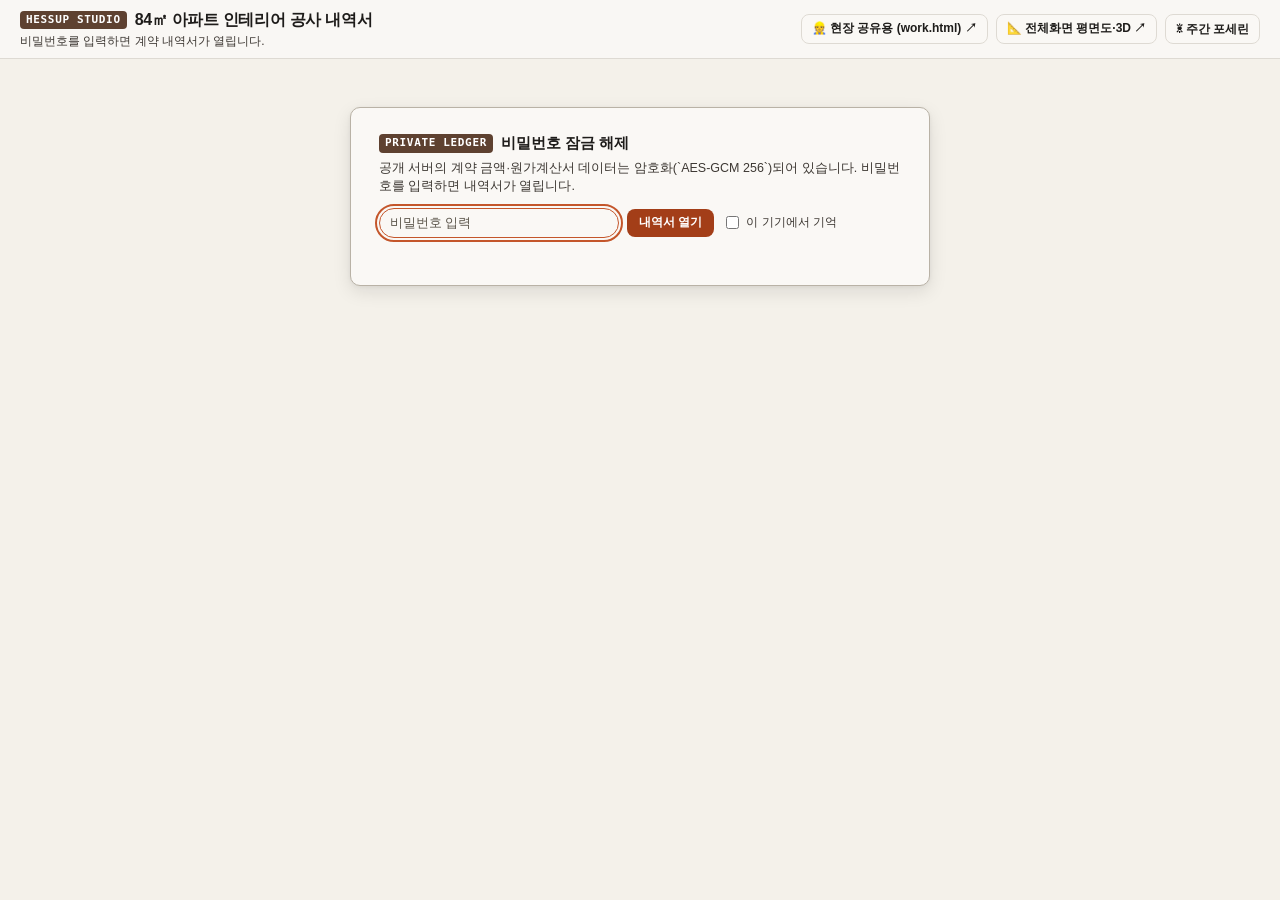
==== commit bd2f866e: "fix(studio): resolve 8 adversarial review findings (encrypted index.html, zero-price work.html, 3D m" ====
--- a/index.html
+++ b/index.html
@@ -183,8 +183,8 @@
                 안방 앞 비확장 발코니1 바닥 아래로 거실 확장부 난방 배관이 지나가는 것을 열화상 카메라로 확인했습니다(최고 약 58.6℃). 철거·타일 덧방 시 배관 손상 주의가 필요합니다.
                 <div style="margin-top:6px; display:flex; gap:6px; flex-wrap:wrap;">
                   <button type="button" class="jump-pill-btn" data-jump-item="1-c-03">1-c-03 거실확장 난방연장 이동 →</button>
-                  <button type="button" class="jump-pill-btn" data-jump-item="2-b-03">2-b-03 발코니 타일 시공 이동 →</button>
-                  <button type="button" class="jump-pill-btn" data-jump-item="2-e-01">2-e-01 터닝도어 시공 이동 →</button>
+                  <button type="button" class="jump-pill-btn" data-jump-item="2-e-05">2-e-05 발코니 타일 시공 이동 →</button>
+                  <button type="button" class="jump-pill-btn" data-jump-item="2-c-11">2-c-11 터닝도어 시공 이동 →</button>
                 </div>
               </div>
               <div class="thermal-stage-grid" id="stage-thermal-grid"></div>
@@ -250,7 +250,7 @@
           <details class="fold owner-only" id="scopeCostStatementFold">
             <summary>
               <span>원가계산서 11행 (직접재료비 · 직접노무비 · 제경비 · 단수조정)</span>
-              <span class="mono num" style="font-size:var(--text-xs); color:var(--text-secondary);">공급가 88,600,000원 + 부가세 8,860,000원 = 총액 97,460,000원</span>
+              <span class="mono num" id="scope-cost-summary-badge" style="font-size:var(--text-xs); color:var(--text-secondary);">산출 내역 보기 ▾</span>
             </summary>
             <div class="fold-body">
               <div class="table-wrapper" tabindex="0" role="region" aria-label="원가계산서 11행 상세 표">
@@ -278,7 +278,7 @@
             <div class="dossier-section-header">
               <div>
                 <h2 class="dossier-section-title" id="timeline-section-title">견적서 버전별 변천 타임라인 (v1 → v5)</h2>
-                <p class="brand-subtitle">초안(v1 · 84,590,000원) 대비 최종 확정(v5 · 97,460,000원) 순증 +12,870,000원 (+15.2%)</p>
+                <p class="brand-subtitle" id="timeline-section-subtitle">버전별 견적 금액 및 사양 변천 내역</p>
               </div>
             </div>
             <div class="timeline-grid" id="timelineGrid"></div>
@@ -297,7 +297,7 @@
             <div class="dossier-section-header">
               <div>
                 <h2 class="dossier-section-title" id="cost-statement-title">원가계산서 11행 (v1 초안 대비 v5 확정 비교)</h2>
-                <p class="brand-subtitle">직접재료비 55,408,690원 + 직접노무비 16,920,000원 = 직접공사비 계 72,328,690원</p>
+                <p class="brand-subtitle" id="cost-statement-subtitle">직접재료비 · 직접노무비 · 제경비 · 공급가액 산출 근거</p>
               </div>
             </div>
             <div class="table-wrapper" tabindex="0" role="region" aria-labelledby="cost-statement-title">
@@ -310,14 +310,14 @@
             <div class="dossier-section-header">
               <div>
                 <h2 class="dossier-section-title" id="changed-items-title">변경 품목 상세 목록 (총 37건)</h2>
-                <p class="brand-subtitle" id="changed-items-subtitle">신규 추가 14건 · 사양·물량 변경 15건 · 취소·일부공제 4건 · 고객 직접구매 4건</p>
+                <p class="brand-subtitle" id="changed-items-subtitle">신규 추가 · 사양·물량 변경 · 취소·제외 · 고객 직접구매</p>
               </div>
               <div class="cad-btn-group" id="diff-filter-group" role="group" aria-label="변경 상태 필터">
                 <button type="button" class="cad-tool-btn is-active" data-diff-filter="all" aria-pressed="true">전체 (37)</button>
-                <button type="button" class="cad-tool-btn" data-diff-filter="added" aria-pressed="false">[+ 추가] ▲ (14)</button>
-                <button type="button" class="cad-tool-btn" data-diff-filter="modified" aria-pressed="false">[~ 변경] ◆ (15)</button>
-                <button type="button" class="cad-tool-btn" data-diff-filter="cancelled" aria-pressed="false">[− 취소] ▼ (4)</button>
-                <button type="button" class="cad-tool-btn" data-diff-filter="supplied" aria-pressed="false">[★ 고객지급] (4)</button>
+                <button type="button" class="cad-tool-btn" data-diff-filter="added" aria-pressed="false">[+ 추가] ▲</button>
+                <button type="button" class="cad-tool-btn" data-diff-filter="modified" aria-pressed="false">[~ 변경] ◆</button>
+                <button type="button" class="cad-tool-btn" data-diff-filter="cancelled" aria-pressed="false">[− 취소] ▼</button>
+                <button type="button" class="cad-tool-btn" data-diff-filter="supplied" aria-pressed="false">[★ 고객지급]</button>
               </div>
             </div>
             <div class="table-wrapper" tabindex="0" role="region" aria-labelledby="changed-items-title">
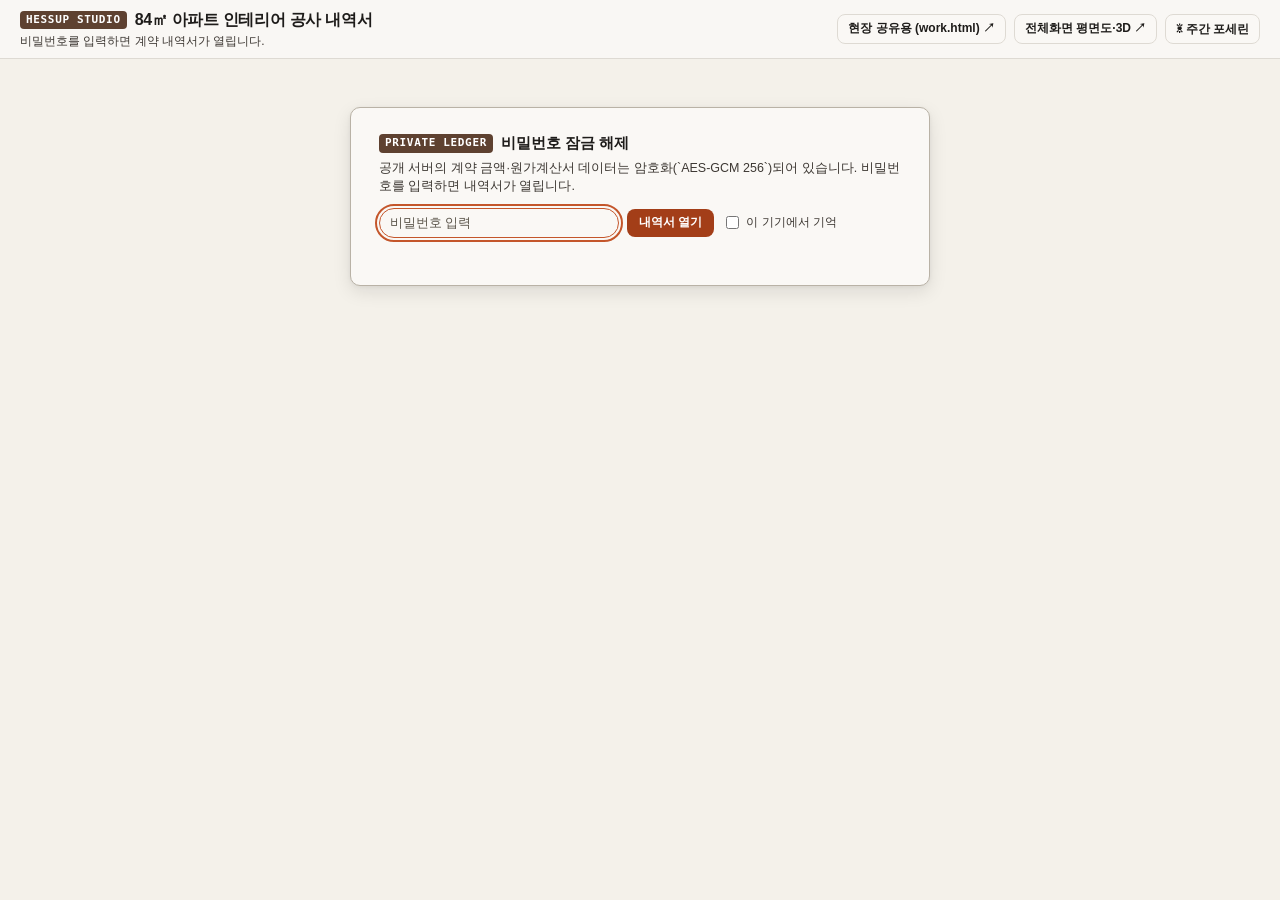
==== commit 38031f47: "chore(hajenizer): clean code slop, banner comments, empty catches, and UI copy" ====
--- a/index.html
+++ b/index.html
@@ -31,10 +31,10 @@
       <div class="header-controls">
         <!-- Link to Contractor Shared View (work.html) & Fullscreen Plan -->
         <a class="theme-toggle-btn" href="./work.html" title="업체 공유용 무금액 안내 페이지(work.html) 열기" style="text-decoration:none;">
-          <span>👷 현장 공유용 (work.html) ↗</span>
+          <span>현장 공유용 (work.html) ↗</span>
         </a>
         <a class="theme-toggle-btn" href="./plan.html?from=index" title="전체화면 조명·전열·가구 배치 평면도와 3D 모형 페이지 열기" style="text-decoration:none;">
-          <span>📐 전체화면 평면도·3D ↗</span>
+          <span>전체화면 평면도·3D ↗</span>
         </a>
 
         <!-- Theme Toggle -->
@@ -117,7 +117,7 @@
           <div class="stage-viewport" id="stage-panel-cad" role="tabpanel" aria-labelledby="submode-tab-cad" hidden>
             <div class="cad-toolbar">
               <div class="cad-btn-group" role="group" aria-label="CAD 레이어 표시">
-                <button type="button" class="cad-tool-btn is-active" data-cad-layer="shopPins" aria-pressed="true">📐 11/17 가구도면 핀 (5)</button>
+                <button type="button" class="cad-tool-btn is-active" data-cad-layer="shopPins" aria-pressed="true">11/17 가구도면 핀 (5)</button>
                 <button type="button" class="cad-tool-btn is-active" data-cad-layer="fixtures" aria-pressed="true">조명 기구</button>
                 <button type="button" class="cad-tool-btn is-active" data-cad-layer="elec" aria-pressed="true">콘센트 · 스위치</button>
                 <button type="button" class="cad-tool-btn" data-cad-layer="ldims" aria-pressed="false">설계 치수선</button>
@@ -135,16 +135,16 @@
             <!-- Quick Pin-to-Drawing Bar (11/17 5 Shop Drawings) -->
             <div class="shop-pin-bar" id="cad-shop-pin-bar" role="group" aria-label="11/17 가구 제작도면 바로가기">
               <span class="shop-pin-bar-label">도면 핀 바로열기:</span>
-              <button type="button" class="shop-pin-chip" data-shop-pin="kitchen">📐 주방 상하부장·냉장고장</button>
-              <button type="button" class="shop-pin-chip" data-shop-pin="cafe">📐 카페장 (DP장)</button>
-              <button type="button" class="shop-pin-chip" data-shop-pin="living">📐 거실 무지주선반·수납장</button>
-              <button type="button" class="shop-pin-chip" data-shop-pin="shoe_left">📐 왼쪽 신발장 (거울)</button>
-              <button type="button" class="shop-pin-chip" data-shop-pin="shoe_right">📐 오른쪽 벤치 신발장</button>
-              <button type="button" class="shop-pin-chip is-thermal local-thermal-only" data-shop-pin="balcony1" hidden>🔥 발코니1 열화상 (10)</button>
+              <button type="button" class="shop-pin-chip" data-shop-pin="kitchen">주방 상하부장·냉장고장</button>
+              <button type="button" class="shop-pin-chip" data-shop-pin="cafe">카페장 (DP장)</button>
+              <button type="button" class="shop-pin-chip" data-shop-pin="living">거실 무지주선반·수납장</button>
+              <button type="button" class="shop-pin-chip" data-shop-pin="shoe_left">왼쪽 신발장 (거울)</button>
+              <button type="button" class="shop-pin-chip" data-shop-pin="shoe_right">오른쪽 벤치 신발장</button>
+              <button type="button" class="shop-pin-chip is-thermal local-thermal-only" data-shop-pin="balcony1" hidden>발코니1 열화상 (10)</button>
             </div>
             <!-- Hanger B Plan H1100 Switch Interference Warning -->
             <div class="hanger-warning-banner" id="hanger-warning-banner">
-              <strong>[! 스위치 간섭 주의 · B안]</strong> 침실2 문 옆 기존 스위치(H1100 추정)와 시스템행거 프레임 간격 확인 필요 — 서랍 돌출(D500) 및 문 회전반경(6,401~7,221) 간섭 없음 확인됨
+              <strong>[! 스위치 간섭 주의 · B안]</strong> 침실2 문 옆 기존 스위치(H1100 추정)와 시스템행거 프레임 간격 확인 필요 (서랍 돌출 D500 및 문 회전반경 6,401-7,221 간섭 없음 확인)
             </div>
             <div class="cad-canvas-wrap" id="cad-canvas-wrap">
               <svg id="cad-svg" class="cad-svg" role="group" aria-label="1/60 정밀 배선 및 가구 배치 CAD 도면"></svg>
@@ -163,10 +163,10 @@
             </div>
             <div class="shop-pin-bar" id="v3-shop-pin-bar" role="group" aria-label="3D 시점 연동 가구 제작도면 바로가기">
               <span class="shop-pin-bar-label">11/17 제작도면 · 시안 대조:</span>
-              <button type="button" class="shop-pin-chip" data-shop-pin="kitchen">📐 주방 제작도면 + 3D</button>
-              <button type="button" class="shop-pin-chip" data-shop-pin="cafe">📐 카페장 제작도면 + 3D</button>
-              <button type="button" class="shop-pin-chip" data-shop-pin="living">📐 거실 가구도면 + 3D</button>
-              <button type="button" class="shop-pin-chip" data-shop-pin="shoe_left">📐 현관 신발장 1·2 도면 + 3D</button>
+              <button type="button" class="shop-pin-chip" data-shop-pin="kitchen">주방 제작도면 + 3D</button>
+              <button type="button" class="shop-pin-chip" data-shop-pin="cafe">카페장 제작도면 + 3D</button>
+              <button type="button" class="shop-pin-chip" data-shop-pin="living">거실 가구도면 + 3D</button>
+              <button type="button" class="shop-pin-chip" data-shop-pin="shoe_left">현관 신발장 1·2 도면 + 3D</button>
             </div>
             <div class="view3d-wrap" id="view3d-wrap">
               <div class="view3d-canvas" id="v3canvas"></div>
@@ -336,7 +336,7 @@
               </div>
               <div style="display:flex; align-items:center; gap:8px;">
                 <label for="simDate" style="font-size:var(--text-xs); font-weight:700;">기준일 시뮬레이션:</label>
-                <input type="date" id="simDate" value="2026-11-17" min="2026-11-01" max="2026-12-20" class="cad-tool-btn">
+                <input type="date" id="simDate" value="2026-11-26" min="2026-11-01" max="2026-12-20" class="cad-tool-btn">
               </div>
             </div>
 
@@ -355,12 +355,12 @@
             <div class="dossier-section-header">
               <div>
                 <h2 class="dossier-section-title" id="appliances-title">가전 9종 개구부 · 반입 경로 · 전용 콘센트 체크표</h2>
-                <p class="brand-subtitle">고객 보유/신규 가전 9종의 W×D×H 실측 치수와 가구장 개구부·전열 매칭 결과입니다.</p>
+                <p class="brand-subtitle">고객 보유/신규 가전 9종의 W×D×H 측정 치수와 가구장 개구부·전열 매칭 결과입니다.</p>
               </div>
             </div>
             <!-- WashCombo Critical Entry Alert -->
             <div class="appliance-warning-alert" id="washcombo-alert">
-              [! 반입 경로 필수 확인] 현관·터닝도어 통과 불가 — 침실2(입구 좌측방) 외창 탈거 후 사다리차 반입 필수 (워시콤보 FC2521TX6CX.CKOR · 본체 W700×D830×H1,350mm)
+              [! 반입 경로 필수 확인] 현관·터닝도어 통과 불가: 침실2(입구 좌측방) 외창 탈거 후 사다리차 반입 필수 (워시콤보 FC2521TX6CX.CKOR · 본체 W700×D830×H1,350mm)
             </div>
             <div class="table-wrapper" tabindex="0" role="region" aria-labelledby="appliances-title">
               <table class="studio-table is-responsive-stack" id="applianceTable"></table>
